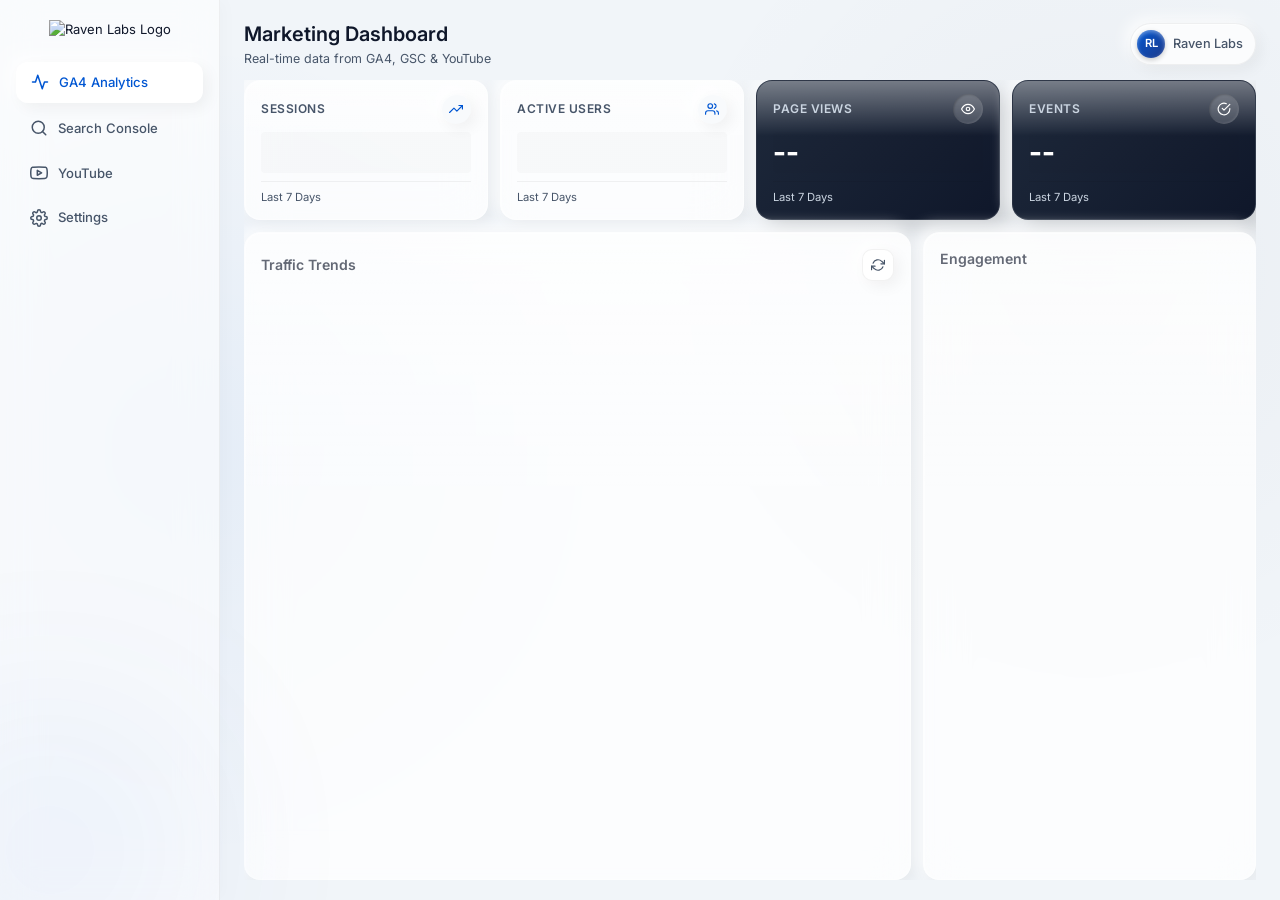
==== public/index.html @ fcbdda43 "Initial commit: Raven Labs Marketing Dashboard Flask-based dashboard integrating GA4, Google Search " ====
<!DOCTYPE html>
<html lang="en">
<head>
    <meta charset="UTF-8">
    <meta name="viewport" content="width=device-width, initial-scale=1.0">
    <title>Raven Labs Marketing Dashboard</title>
    <link rel="preconnect" href="https://fonts.googleapis.com">
    <link rel="preconnect" href="https://fonts.gstatic.com" crossorigin>
    <link href="https://fonts.googleapis.com/css2?family=Inter:wght@300;400;500;600;700&display=swap" rel="stylesheet">
    <link rel="stylesheet" href="css/style.css">
    <script src="https://cdn.jsdelivr.net/npm/chart.js"></script>
</head>
<body>
    <div class="dashboard-container">
        <!-- Sidebar Navigation -->
        <aside class="sidebar">
            <div class="logo-container">
                <img src="https://ravenlabs.com.au/wp-content/uploads/2024/02/Logo-Theme-colors.png" alt="Raven Labs Logo" class="logo-image">
            </div>
            <nav class="nav-menu">
                <a href="#" class="nav-link active" data-tab="ga4">
                    <svg class="nav-icon" viewBox="0 0 24 24" fill="none" stroke="currentColor" stroke-width="2" stroke-linecap="round" stroke-linejoin="round"><polyline points="22 12 18 12 15 21 9 3 6 12 2 12"></polyline></svg>
                    GA4 Analytics
                </a>
                <a href="#" class="nav-link" data-tab="gsc">
                    <svg class="nav-icon" viewBox="0 0 24 24" fill="none" stroke="currentColor" stroke-width="2" stroke-linecap="round" stroke-linejoin="round"><circle cx="11" cy="11" r="8"></circle><line x1="21" y1="21" x2="16.65" y2="16.65"></line></svg>
                    Search Console
                </a>
                <a href="#" class="nav-link" data-tab="youtube">
                    <svg class="nav-icon" viewBox="0 0 24 24" fill="none" stroke="currentColor" stroke-width="2" stroke-linecap="round" stroke-linejoin="round"><path d="M22.54 6.42a2.78 2.78 0 0 0-1.94-2C18.88 4 12 4 12 4s-6.88 0-8.6.46a2.78 2.78 0 0 0-1.94 2A29 29 0 0 0 1 11.75a29 29 0 0 0 .46 5.33A2.78 2.78 0 0 0 3.4 19.13C5.12 19.56 12 19.56 12 19.56s6.88 0 8.6-.46a2.78 2.78 0 0 0 1.94-2 29 29 0 0 0 .46-5.25 29 29 0 0 0-.46-5.33z"></path><polygon points="9.75 15.02 15.5 11.75 9.75 8.48 9.75 15.02"></polygon></svg>
                    YouTube
                </a>
                <a href="#" class="nav-link" data-tab="settings">
                    <svg class="nav-icon" viewBox="0 0 24 24" fill="none" stroke="currentColor" stroke-width="2" stroke-linecap="round" stroke-linejoin="round"><circle cx="12" cy="12" r="3"></circle><path d="M19.4 15a1.65 1.65 0 0 0 .33 1.82l.06.06a2 2 0 0 1 0 2.83 2 2 0 0 1-2.83 0l-.06-.06a1.65 1.65 0 0 0-1.82-.33 1.65 1.65 0 0 0-1 1.51V21a2 2 0 0 1-2 2 2 2 0 0 1-2-2v-.09A1.65 1.65 0 0 0 9 19.4a1.65 1.65 0 0 0-1.82.33l-.06.06a2 2 0 0 1-2.83 0 2 2 0 0 1 0-2.83l.06-.06a1.65 1.65 0 0 0 .33-1.82 1.65 1.65 0 0 0-1.51-1H3a2 2 0 0 1-2-2 2 2 0 0 1 2-2h.09A1.65 1.65 0 0 0 4.6 9a1.65 1.65 0 0 0-.33-1.82l-.06-.06a2 2 0 0 1 0-2.83 2 2 0 0 1 2.83 0l.06.06a1.65 1.65 0 0 0 1.82.33H9a1.65 1.65 0 0 0 1-1.51V3a2 2 0 0 1 2-2 2 2 0 0 1 2 2v.09a1.65 1.65 0 0 0 1 1.51 1.65 1.65 0 0 0 1.82-.33l.06-.06a2 2 0 0 1 2.83 0 2 2 0 0 1 0 2.83l-.06.06a1.65 1.65 0 0 0-.33 1.82V9a1.65 1.65 0 0 0 1.51 1H21a2 2 0 0 1 2 2 2 2 0 0 1-2 2h-.09a1.65 1.65 0 0 0-1.51 1z"></path></svg>
                    Settings
                </a>
            </nav>
            <div class="glass-decoration"></div>
        </aside>

        <!-- Main Content Area -->
        <main class="main-content">
            <header class="top-header">
                <div>
                    <h2 class="page-title">Marketing Dashboard</h2>
                    <p class="page-subtitle">Real-time data from GA4, GSC & YouTube</p>
                </div>
                <div class="header-badge">
                    <div class="avatar">RL</div>
                    <span>Raven Labs</span>
                </div>
            </header>

            <!-- ═══ TAB: GA4 ═══ -->
            <div class="tab-panel active" id="tab-ga4">
                <section class="kpi-grid">
                    <div class="kpi-card glass-panel">
                        <div class="kpi-header">
                            <span class="kpi-title">Sessions</span>
                            <div class="trend positive"><svg viewBox="0 0 24 24" fill="none" stroke="currentColor" stroke-width="2" stroke-linecap="round" stroke-linejoin="round"><polyline points="23 6 13.5 15.5 8.5 10.5 1 18"></polyline><polyline points="17 6 23 6 23 12"></polyline></svg></div>
                        </div>
                        <div class="kpi-value loading-shimmer" id="total-sessions">--</div>
                        <div class="kpi-footer">Last 7 Days</div>
                    </div>
                    <div class="kpi-card glass-panel">
                        <div class="kpi-header">
                            <span class="kpi-title">Active Users</span>
                            <div class="trend positive"><svg viewBox="0 0 24 24" fill="none" stroke="currentColor" stroke-width="2" stroke-linecap="round" stroke-linejoin="round"><path d="M17 21v-2a4 4 0 0 0-4-4H5a4 4 0 0 0-4 4v2"></path><circle cx="9" cy="7" r="4"></circle><path d="M23 21v-2a4 4 0 0 0-3-3.87"></path><path d="M16 3.13a4 4 0 0 1 0 7.75"></path></svg></div>
                        </div>
                        <div class="kpi-value loading-shimmer" id="total-users">--</div>
                        <div class="kpi-footer">Last 7 Days</div>
                    </div>
                    <div class="kpi-card glass-panel accent-card">
                        <div class="kpi-header">
                            <span class="kpi-title">Page Views</span>
                            <div class="trend positive"><svg viewBox="0 0 24 24" fill="none" stroke="currentColor" stroke-width="2" stroke-linecap="round" stroke-linejoin="round"><path d="M1 12s4-8 11-8 11 8 11 8-4 8-11 8-11-8-11-8z"></path><circle cx="12" cy="12" r="3"></circle></svg></div>
                        </div>
                        <div class="kpi-value loading-shimmer" id="total-views">--</div>
                        <div class="kpi-footer">Last 7 Days</div>
                    </div>
                    <div class="kpi-card glass-panel accent-card">
                        <div class="kpi-header">
                            <span class="kpi-title">Events</span>
                            <div class="trend positive"><svg viewBox="0 0 24 24" fill="none" stroke="currentColor" stroke-width="2" stroke-linecap="round" stroke-linejoin="round"><path d="M22 11.08V12a10 10 0 1 1-5.93-9.14"></path><polyline points="22 4 12 14.01 9 11.01"></polyline></svg></div>
                        </div>
                        <div class="kpi-value loading-shimmer" id="total-events">--</div>
                        <div class="kpi-footer">Last 7 Days</div>
                    </div>
                </section>
                <section class="charts-grid">
                    <div class="chart-container glass-panel main-chart">
                        <div class="chart-header"><h3>Traffic Trends</h3>
                            <button class="btn-icon" onclick="fetchGA4Data()" title="Refresh"><svg viewBox="0 0 24 24" fill="none" stroke="currentColor" stroke-width="2" stroke-linecap="round" stroke-linejoin="round"><polyline points="23 4 23 10 17 10"></polyline><polyline points="1 20 1 14 7 14"></polyline><path d="M3.51 9a9 9 0 0 1 14.85-3.36L23 10M1 14l4.64 4.36A9 9 0 0 0 20.49 15"></path></svg></button>
                        </div>
                        <div class="canvas-wrapper"><canvas id="ga4Chart"></canvas></div>
                    </div>
                    <div class="chart-container glass-panel secondary-chart">
                        <div class="chart-header"><h3>Engagement</h3></div>
                        <div class="canvas-wrapper"><canvas id="ga4EngagementChart"></canvas></div>
                    </div>
                </section>
            </div>

            <!-- ═══ TAB: GSC ═══ -->
            <div class="tab-panel" id="tab-gsc">
                <section class="kpi-grid">
                    <div class="kpi-card glass-panel accent-card">
                        <div class="kpi-header">
                            <span class="kpi-title">Clicks</span>
                            <div class="trend positive"><svg viewBox="0 0 24 24" fill="none" stroke="currentColor" stroke-width="2" stroke-linecap="round" stroke-linejoin="round"><path d="M15 3h6v6M9 21H3v-6M21 3l-7 7M3 21l7-7"></path></svg></div>
                        </div>
                        <div class="kpi-value loading-shimmer" id="total-clicks">--</div>
                        <div class="kpi-footer">Last 7 Days</div>
                    </div>
                    <div class="kpi-card glass-panel accent-card">
                        <div class="kpi-header">
                            <span class="kpi-title">Impressions</span>
                            <div class="trend positive"><svg viewBox="0 0 24 24" fill="none" stroke="currentColor" stroke-width="2" stroke-linecap="round" stroke-linejoin="round"><path d="M1 12s4-8 11-8 11 8 11 8-4 8-11 8-11-8-11-8z"></path></svg></div>
                        </div>
                        <div class="kpi-value loading-shimmer" id="total-impressions">--</div>
                        <div class="kpi-footer">Last 7 Days</div>
                    </div>
                    <div class="kpi-card glass-panel">
                        <div class="kpi-header">
                            <span class="kpi-title">Avg. CTR</span>
                            <div class="trend positive"><svg viewBox="0 0 24 24" fill="none" stroke="currentColor" stroke-width="2" stroke-linecap="round" stroke-linejoin="round"><circle cx="12" cy="12" r="10"></circle><path d="M16 12l-4-4-4 4M12 8v8"></path></svg></div>
                        </div>
                        <div class="kpi-value loading-shimmer" id="avg-ctr">--</div>
                        <div class="kpi-footer">Last 7 Days</div>
                    </div>
                    <div class="kpi-card glass-panel">
                        <div class="kpi-header">
                            <span class="kpi-title">Avg. Position</span>
                            <div class="trend positive"><svg viewBox="0 0 24 24" fill="none" stroke="currentColor" stroke-width="2" stroke-linecap="round" stroke-linejoin="round"><path d="M21 15v4a2 2 0 0 1-2 2H5a2 2 0 0 1-2-2v-4M7 10l5 5 5-5M12 15V3"></path></svg></div>
                        </div>
                        <div class="kpi-value loading-shimmer" id="avg-position">--</div>
                        <div class="kpi-footer">Last 7 Days</div>
                    </div>
                </section>
                <section class="charts-grid-full">
                    <div class="chart-container glass-panel">
                        <div class="chart-header"><h3>Search Performance</h3></div>
                        <div class="canvas-wrapper"><canvas id="gscChart"></canvas></div>
                    </div>
                </section>
            </div>

            <!-- ═══ TAB: YouTube ═══ -->
            <div class="tab-panel" id="tab-youtube">
                <section class="kpi-grid">
                    <div class="kpi-card glass-panel">
                        <div class="kpi-header">
                            <span class="kpi-title">Views</span>
                            <div class="trend positive"><svg viewBox="0 0 24 24" fill="none" stroke="currentColor" stroke-width="2" stroke-linecap="round" stroke-linejoin="round"><polygon points="23 7 16 12 23 17 23 7"></polygon><rect x="1" y="5" width="15" height="14" rx="2" ry="2"></rect></svg></div>
                        </div>
                        <div class="kpi-value loading-shimmer" id="yt-total-views">--</div>
                        <div class="kpi-footer">Recent Videos (28 Days)</div>
                    </div>
                    <div class="kpi-card glass-panel">
                        <div class="kpi-header">
                            <span class="kpi-title">Watch Time (hrs)</span>
                            <div class="trend positive"><svg viewBox="0 0 24 24" fill="none" stroke="currentColor" stroke-width="2" stroke-linecap="round" stroke-linejoin="round"><circle cx="12" cy="12" r="10"></circle><polyline points="12 6 12 12 16 14"></polyline></svg></div>
                        </div>
                        <div class="kpi-value loading-shimmer" id="yt-watch-time">--</div>
                        <div class="kpi-footer">Analytics API (may lag)</div>
                    </div>
                    <div class="kpi-card glass-panel accent-card">
                        <div class="kpi-header">
                            <span class="kpi-title">Likes</span>
                            <div class="trend positive"><svg viewBox="0 0 24 24" fill="none" stroke="currentColor" stroke-width="2" stroke-linecap="round" stroke-linejoin="round"><path d="M14 9V5a3 3 0 0 0-3-3l-4 9v11h11.28a2 2 0 0 0 2-1.7l1.38-9a2 2 0 0 0-2-2.3zM7 22H4a2 2 0 0 1-2-2v-7a2 2 0 0 1 2-2h3"></path></svg></div>
                        </div>
                        <div class="kpi-value loading-shimmer" id="yt-total-likes">--</div>
                        <div class="kpi-footer">Recent Videos (28 Days)</div>
                    </div>
                    <div class="kpi-card glass-panel accent-card">
                        <div class="kpi-header">
                            <span class="kpi-title">Subscribers</span>
                            <div class="trend positive"><svg viewBox="0 0 24 24" fill="none" stroke="currentColor" stroke-width="2" stroke-linecap="round" stroke-linejoin="round"><path d="M16 21v-2a4 4 0 0 0-4-4H5a4 4 0 0 0-4 4v2"></path><circle cx="8.5" cy="7" r="4"></circle><line x1="20" y1="8" x2="20" y2="14"></line><line x1="23" y1="11" x2="17" y2="11"></line></svg></div>
                        </div>
                        <div class="kpi-value loading-shimmer" id="yt-net-subs">--</div>
                        <div class="kpi-footer">Total (Channel)</div>
                    </div>
                </section>
                <section class="charts-grid">
                    <div class="chart-container glass-panel main-chart">
                        <div class="chart-header"><h3>Views & Watch Time</h3></div>
                        <div class="canvas-wrapper"><canvas id="ytViewsChart"></canvas></div>
                    </div>
                    <div class="chart-container glass-panel secondary-chart">
                        <div class="chart-header"><h3>Subscriber Growth</h3></div>
                        <div class="canvas-wrapper"><canvas id="ytSubsChart"></canvas></div>
                    </div>
                </section>
            </div>

            <!-- ═══ TAB: Settings (placeholder) ═══ -->
            <div class="tab-panel" id="tab-settings">
                <div class="glass-panel" style="padding: 2rem;">
                    <h3 style="margin-bottom: 0.5rem;">Settings</h3>
                    <p style="color: var(--text-secondary); font-size: 0.85rem;">Dashboard configuration coming soon.</p>
                </div>
            </div>

        </main>
    </div>

    <script src="js/script.js"></script>
</body>
</html>
---- public/css/style.css ----
/* =========== Base Variables =========== */
:root {
    --bg-color: #f1f5f9;
    --surface-color: rgba(255, 255, 255, 0.75);
    --surface-border: rgba(0, 0, 0, 0.05);
    --text-primary: #0f172a;
    --text-secondary: #475569;
    --accent-blue: #0056D2;
    --accent-dark: #1e293b;
    --shadow-soft:
        5px 5px 15px rgba(0, 0, 0, 0.05),
        -5px -5px 15px rgba(255, 255, 255, 0.8),
        inset 1px 1px 0px rgba(255, 255, 255, 0.5);
    --shadow-pressed:
        inset 5px 5px 10px rgba(0, 0, 0, 0.05),
        inset -5px -5px 10px rgba(255, 255, 255, 0.8);
    --border-radius: 16px;
    --transition-speed: 0.3s cubic-bezier(0.4, 0, 0.2, 1);
}

/* =========== Reset & Typography =========== */
* { margin: 0; padding: 0; box-sizing: border-box; }

body {
    font-family: 'Inter', sans-serif;
    font-size: 13px;
    background-color: var(--bg-color);
    background-image:
        radial-gradient(circle at 15% 50%, rgba(0, 86, 210, 0.05), transparent 35%),
        radial-gradient(circle at 85% 30%, rgba(15, 23, 42, 0.03), transparent 35%);
    background-attachment: fixed;
    color: var(--text-primary);
    min-height: 100vh;
    height: 100vh;
    line-height: 1.4;
    overflow: hidden;
}

/* =========== Layout =========== */
.dashboard-container {
    display: flex;
    height: 100vh;
    overflow: hidden;
}

/* =========== Sidebar =========== */
.sidebar {
    width: 220px;
    min-width: 220px;
    background: rgba(255, 255, 255, 0.6);
    backdrop-filter: blur(20px);
    -webkit-backdrop-filter: blur(20px);
    border-right: 1px solid var(--surface-border);
    padding: 1.25rem 1rem;
    display: flex;
    flex-direction: column;
    position: relative;
    z-index: 10;
    box-shadow: 5px 0 15px rgba(0,0,0,0.02);
}

.logo-container {
    display: flex;
    justify-content: center;
    align-items: center;
    margin-bottom: 1.5rem;
}

.logo-icon { display: none; }

.logo-image {
    max-width: 140px;
    height: auto;
    object-fit: contain;
}

.nav-menu {
    display: flex;
    flex-direction: column;
    gap: 0.4rem;
}

.nav-link {
    display: flex;
    align-items: center;
    gap: 10px;
    text-decoration: none;
    color: var(--text-secondary);
    padding: 10px 14px;
    border-radius: 12px;
    font-weight: 500;
    font-size: 0.82rem;
    transition: all var(--transition-speed);
    cursor: pointer;
}

.nav-link:hover {
    background: rgba(0, 86, 210, 0.05);
    color: var(--accent-blue);
    transform: translateX(3px);
}

.nav-link.active {
    background: #ffffff;
    color: var(--accent-blue);
    box-shadow: var(--shadow-soft);
    border: 1px solid rgba(255,255,255,0.8);
}

.nav-icon { width: 18px; height: 18px; }

.glass-decoration {
    position: absolute;
    bottom: -50px;
    left: -50px;
    width: 200px;
    height: 200px;
    background: var(--accent-blue);
    filter: blur(120px);
    opacity: 0.15;
    z-index: -1;
    border-radius: 50%;
}

/* =========== Main Content =========== */
.main-content {
    flex: 1;
    padding: 1.25rem 1.5rem;
    display: flex;
    flex-direction: column;
    overflow: hidden;
    max-width: 1400px;
}

.top-header {
    display: flex;
    justify-content: space-between;
    align-items: center;
    margin-bottom: 0.75rem;
    flex-shrink: 0;
}

.page-title {
    font-size: 1.25rem;
    font-weight: 600;
}

.page-subtitle {
    color: var(--text-secondary);
    font-size: 0.78rem;
    margin-top: 0.15rem;
}

.header-badge {
    display: flex;
    align-items: center;
    gap: 8px;
    background: var(--surface-color);
    padding: 6px 12px 6px 6px;
    border-radius: 24px;
    border: 1px solid var(--surface-border);
    backdrop-filter: blur(10px);
    box-shadow: var(--shadow-soft);
    font-size: 0.8rem;
    font-weight: 500;
    color: var(--text-secondary);
}

.avatar {
    width: 28px;
    height: 28px;
    border-radius: 50%;
    background: linear-gradient(135deg, var(--accent-blue), #1e3a8a);
    display: flex;
    align-items: center;
    justify-content: center;
    font-weight: 600;
    color: #fff;
    font-size: 0.7rem;
    box-shadow: inset 0 2px 4px rgba(255,255,255,0.4), 0 2px 5px rgba(0,0,0,0.2);
}

/* =========== Tab Panels =========== */
.tab-panel {
    display: none;
    flex-direction: column;
    gap: 0.75rem;
    flex: 1;
    overflow-y: auto;
    overflow-x: hidden;
}

.tab-panel.active {
    display: flex;
}

/* =========== Glass Panel =========== */
.glass-panel {
    background: var(--surface-color);
    backdrop-filter: blur(20px);
    -webkit-backdrop-filter: blur(20px);
    border: 1px solid rgba(255, 255, 255, 0.4);
    border-radius: var(--border-radius);
    padding: 1rem;
    position: relative;
    overflow: hidden;
    box-shadow: var(--shadow-soft);
    transition: transform var(--transition-speed), box-shadow var(--transition-speed);
}

.glass-panel:hover {
    transform: translateY(-2px);
    box-shadow:
        8px 15px 25px rgba(0, 0, 0, 0.08),
        -5px -5px 15px rgba(255, 255, 255, 0.9),
        inset 1px 1px 0px rgba(255, 255, 255, 0.6);
}

.glass-panel::after {
    content: "";
    position: absolute;
    top: 0; left: 0; right: 0;
    height: 40%;
    background: linear-gradient(to bottom, rgba(255,255,255,0.4), transparent);
    pointer-events: none;
}

/* =========== KPI Grid =========== */
.kpi-grid {
    display: grid;
    grid-template-columns: repeat(4, 1fr);
    gap: 0.75rem;
}

@media (max-width: 1100px) {
    .kpi-grid { grid-template-columns: repeat(2, 1fr); }
}

.kpi-card {
    display: flex;
    flex-direction: column;
    gap: 0.5rem;
    padding: 0.85rem 1rem;
}

.accent-card {
    background: linear-gradient(135deg, var(--accent-dark), #0f172a);
    color: #ffffff;
    border: 1px solid rgba(255,255,255,0.1);
    box-shadow:
        10px 10px 20px rgba(0, 0, 0, 0.15),
        -5px -5px 15px rgba(255, 255, 255, 0.7);
}

.accent-card .kpi-title,
.accent-card .kpi-footer { color: #cbd5e1; }

.accent-card .kpi-value {
    background: none;
    color: #ffffff;
    -webkit-text-fill-color: #ffffff;
}

.accent-card .trend.positive {
    background: rgba(255, 255, 255, 0.15);
    color: #ffffff;
    box-shadow: inset 1px 1px 2px rgba(0,0,0,0.2), inset -1px -1px 2px rgba(255,255,255,0.1);
}

.kpi-header {
    display: flex;
    justify-content: space-between;
    align-items: center;
    position: relative;
    z-index: 2;
}

.kpi-title {
    color: var(--text-secondary);
    font-size: 0.75rem;
    font-weight: 600;
    text-transform: uppercase;
    letter-spacing: 0.5px;
}

.trend {
    width: 30px;
    height: 30px;
    border-radius: 50%;
    display: flex;
    align-items: center;
    justify-content: center;
    box-shadow: var(--shadow-soft);
    background: #f8fafc;
}

.trend.positive { color: var(--accent-blue); }
.trend svg { width: 14px; height: 14px; }

.kpi-value {
    font-size: 1.8rem;
    font-weight: 700;
    letter-spacing: -0.5px;
    color: var(--text-primary);
    position: relative;
    z-index: 2;
}

.kpi-footer {
    font-size: 0.7rem;
    color: var(--text-secondary);
    border-top: 1px solid var(--surface-border);
    padding-top: 0.5rem;
    margin-top: auto;
}

/* Loading shimmer */
.loading-shimmer {
    color: transparent !important;
    background: linear-gradient(90deg, rgba(0,0,0,0.02) 25%, rgba(0,0,0,0.08) 37%, rgba(0,0,0,0.02) 63%) !important;
    background-size: 400% 100% !important;
    animation: shimmer 1.5s ease infinite;
    border-radius: 4px;
    display: inline-block;
    min-width: 60px;
}

@keyframes shimmer {
    0% { background-position: 100% 50%; }
    100% { background-position: 0 50%; }
}

/* =========== Charts =========== */
.charts-grid {
    display: grid;
    grid-template-columns: 2fr 1fr;
    gap: 0.75rem;
    flex: 1;
    min-height: 0;
}

.charts-grid-full {
    display: grid;
    grid-template-columns: 1fr;
    flex: 1;
    min-height: 0;
}

@media (max-width: 1100px) {
    .charts-grid { grid-template-columns: 1fr; }
}

.chart-container {
    display: flex;
    flex-direction: column;
    min-height: 0;
}

.chart-header {
    display: flex;
    justify-content: space-between;
    align-items: center;
    margin-bottom: 0.75rem;
}

.chart-header h3 {
    font-size: 0.88rem;
    font-weight: 600;
}

.btn-icon {
    background: #ffffff;
    border: 1px solid rgba(0,0,0,0.05);
    color: var(--text-secondary);
    width: 32px;
    height: 32px;
    border-radius: 10px;
    cursor: pointer;
    display: flex;
    align-items: center;
    justify-content: center;
    transition: all var(--transition-speed);
    box-shadow: var(--shadow-soft);
    position: relative;
    z-index: 5;
}

.btn-icon:hover { color: var(--accent-blue); transform: translateY(-1px); }
.btn-icon:active { box-shadow: var(--shadow-pressed); transform: translateY(0); }
.btn-icon svg { width: 14px; height: 14px; }

.canvas-wrapper {
    position: relative;
    flex: 1;
    min-height: 220px;
    width: 100%;
}

canvas {
    width: 100% !important;
    height: 100% !important;
}

/* =========== Scrollbar =========== */
::-webkit-scrollbar { width: 6px; height: 6px; }
::-webkit-scrollbar-track { background: transparent; }
::-webkit-scrollbar-thumb { background: rgba(15, 23, 42, 0.15); border-radius: 3px; }
::-webkit-scrollbar-thumb:hover { background: rgba(15, 23, 42, 0.3); }
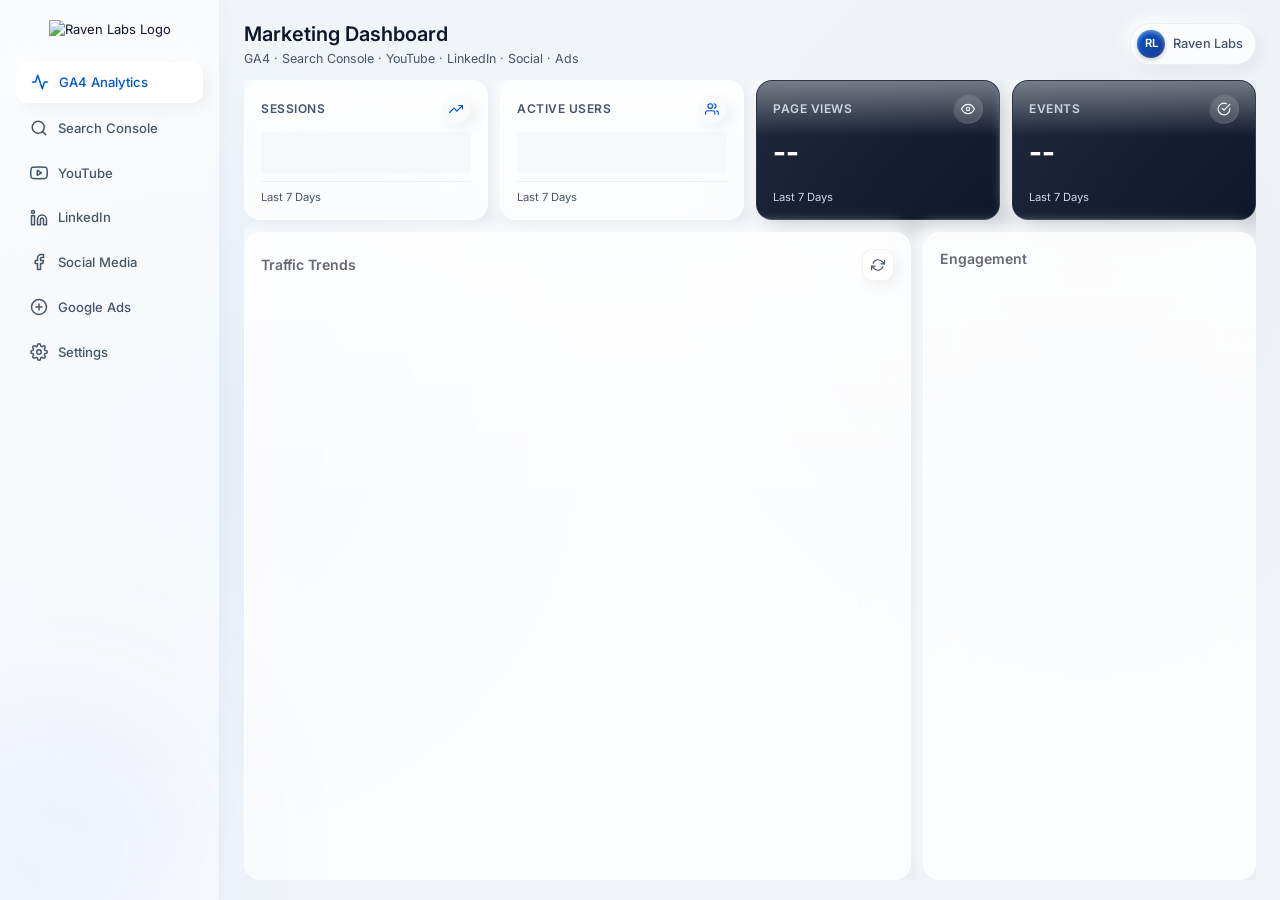
==== commit dce463d2: "Add LinkedIn, Meta, Twitter/X, and Google Ads integrations - New service classes: LinkedInService, M" ====
--- a/public/index.html
+++ b/public/index.html
@@ -30,6 +30,18 @@
                     <svg class="nav-icon" viewBox="0 0 24 24" fill="none" stroke="currentColor" stroke-width="2" stroke-linecap="round" stroke-linejoin="round"><path d="M22.54 6.42a2.78 2.78 0 0 0-1.94-2C18.88 4 12 4 12 4s-6.88 0-8.6.46a2.78 2.78 0 0 0-1.94 2A29 29 0 0 0 1 11.75a29 29 0 0 0 .46 5.33A2.78 2.78 0 0 0 3.4 19.13C5.12 19.56 12 19.56 12 19.56s6.88 0 8.6-.46a2.78 2.78 0 0 0 1.94-2 29 29 0 0 0 .46-5.25 29 29 0 0 0-.46-5.33z"></path><polygon points="9.75 15.02 15.5 11.75 9.75 8.48 9.75 15.02"></polygon></svg>
                     YouTube
                 </a>
+                <a href="#" class="nav-link" data-tab="linkedin">
+                    <svg class="nav-icon" viewBox="0 0 24 24" fill="none" stroke="currentColor" stroke-width="2" stroke-linecap="round" stroke-linejoin="round"><path d="M16 8a6 6 0 0 1 6 6v7h-4v-7a2 2 0 0 0-2-2 2 2 0 0 0-2 2v7h-4v-7a6 6 0 0 1 6-6z"></path><rect x="2" y="9" width="4" height="12"></rect><circle cx="4" cy="4" r="2"></circle></svg>
+                    LinkedIn
+                </a>
+                <a href="#" class="nav-link" data-tab="social">
+                    <svg class="nav-icon" viewBox="0 0 24 24" fill="none" stroke="currentColor" stroke-width="2" stroke-linecap="round" stroke-linejoin="round"><path d="M18 2h-3a5 5 0 0 0-5 5v3H7v4h3v8h4v-8h3l1-4h-4V7a1 1 0 0 1 1-1h3z"></path></svg>
+                    Social Media
+                </a>
+                <a href="#" class="nav-link" data-tab="google-ads">
+                    <svg class="nav-icon" viewBox="0 0 24 24" fill="none" stroke="currentColor" stroke-width="2" stroke-linecap="round" stroke-linejoin="round"><circle cx="12" cy="12" r="10"></circle><line x1="12" y1="8" x2="12" y2="16"></line><line x1="8" y1="12" x2="16" y2="12"></line></svg>
+                    Google Ads
+                </a>
                 <a href="#" class="nav-link" data-tab="settings">
                     <svg class="nav-icon" viewBox="0 0 24 24" fill="none" stroke="currentColor" stroke-width="2" stroke-linecap="round" stroke-linejoin="round"><circle cx="12" cy="12" r="3"></circle><path d="M19.4 15a1.65 1.65 0 0 0 .33 1.82l.06.06a2 2 0 0 1 0 2.83 2 2 0 0 1-2.83 0l-.06-.06a1.65 1.65 0 0 0-1.82-.33 1.65 1.65 0 0 0-1 1.51V21a2 2 0 0 1-2 2 2 2 0 0 1-2-2v-.09A1.65 1.65 0 0 0 9 19.4a1.65 1.65 0 0 0-1.82.33l-.06.06a2 2 0 0 1-2.83 0 2 2 0 0 1 0-2.83l.06-.06a1.65 1.65 0 0 0 .33-1.82 1.65 1.65 0 0 0-1.51-1H3a2 2 0 0 1-2-2 2 2 0 0 1 2-2h.09A1.65 1.65 0 0 0 4.6 9a1.65 1.65 0 0 0-.33-1.82l-.06-.06a2 2 0 0 1 0-2.83 2 2 0 0 1 2.83 0l.06.06a1.65 1.65 0 0 0 1.82.33H9a1.65 1.65 0 0 0 1-1.51V3a2 2 0 0 1 2-2 2 2 0 0 1 2 2v.09a1.65 1.65 0 0 0 1 1.51 1.65 1.65 0 0 0 1.82-.33l.06-.06a2 2 0 0 1 2.83 0 2 2 0 0 1 0 2.83l-.06.06a1.65 1.65 0 0 0-.33 1.82V9a1.65 1.65 0 0 0 1.51 1H21a2 2 0 0 1 2 2 2 2 0 0 1-2 2h-.09a1.65 1.65 0 0 0-1.51 1z"></path></svg>
                     Settings
@@ -43,7 +55,7 @@
             <header class="top-header">
                 <div>
                     <h2 class="page-title">Marketing Dashboard</h2>
-                    <p class="page-subtitle">Real-time data from GA4, GSC & YouTube</p>
+                    <p class="page-subtitle">GA4 · Search Console · YouTube · LinkedIn · Social · Ads</p>
                 </div>
                 <div class="header-badge">
                     <div class="avatar">RL</div>
@@ -191,6 +203,147 @@
                         <div class="canvas-wrapper"><canvas id="ytSubsChart"></canvas></div>
                     </div>
                 </section>
+            </div>
+
+            <!-- ═══ TAB: LinkedIn ═══ -->
+            <div class="tab-panel" id="tab-linkedin">
+                <section class="kpi-grid">
+                    <div class="kpi-card glass-panel accent-card">
+                        <div class="kpi-header">
+                            <span class="kpi-title">Followers</span>
+                            <div class="trend positive"><svg viewBox="0 0 24 24" fill="none" stroke="currentColor" stroke-width="2" stroke-linecap="round" stroke-linejoin="round"><path d="M17 21v-2a4 4 0 0 0-4-4H5a4 4 0 0 0-4 4v2"></path><circle cx="9" cy="7" r="4"></circle><path d="M23 21v-2a4 4 0 0 0-3-3.87"></path><path d="M16 3.13a4 4 0 0 1 0 7.75"></path></svg></div>
+                        </div>
+                        <div class="kpi-value loading-shimmer" id="li-followers">--</div>
+                        <div class="kpi-footer">Organization Followers</div>
+                    </div>
+                    <div class="kpi-card glass-panel accent-card">
+                        <div class="kpi-header">
+                            <span class="kpi-title">Posts</span>
+                            <div class="trend positive"><svg viewBox="0 0 24 24" fill="none" stroke="currentColor" stroke-width="2" stroke-linecap="round" stroke-linejoin="round"><path d="M14 2H6a2 2 0 0 0-2 2v16a2 2 0 0 0 2 2h12a2 2 0 0 0 2-2V8z"></path><polyline points="14 2 14 8 20 8"></polyline></svg></div>
+                        </div>
+                        <div class="kpi-value loading-shimmer" id="li-posts">--</div>
+                        <div class="kpi-footer">Recent Posts</div>
+                    </div>
+                    <div class="kpi-card glass-panel">
+                        <div class="kpi-header">
+                            <span class="kpi-title">Likes</span>
+                            <div class="trend positive"><svg viewBox="0 0 24 24" fill="none" stroke="currentColor" stroke-width="2" stroke-linecap="round" stroke-linejoin="round"><path d="M14 9V5a3 3 0 0 0-3-3l-4 9v11h11.28a2 2 0 0 0 2-1.7l1.38-9a2 2 0 0 0-2-2.3zM7 22H4a2 2 0 0 1-2-2v-7a2 2 0 0 1 2-2h3"></path></svg></div>
+                        </div>
+                        <div class="kpi-value loading-shimmer" id="li-likes">--</div>
+                        <div class="kpi-footer">Total Likes</div>
+                    </div>
+                    <div class="kpi-card glass-panel">
+                        <div class="kpi-header">
+                            <span class="kpi-title">Reposts</span>
+                            <div class="trend positive"><svg viewBox="0 0 24 24" fill="none" stroke="currentColor" stroke-width="2" stroke-linecap="round" stroke-linejoin="round"><polyline points="17 1 21 5 17 9"></polyline><path d="M3 11V9a4 4 0 0 1 4-4h14"></path><polyline points="7 23 3 19 7 15"></polyline><path d="M21 13v2a4 4 0 0 1-4 4H3"></path></svg></div>
+                        </div>
+                        <div class="kpi-value loading-shimmer" id="li-reposts">--</div>
+                        <div class="kpi-footer">Total Reposts</div>
+                    </div>
+                </section>
+                <section class="charts-grid-full">
+                    <div class="glass-panel" style="padding: 1.5rem; display: flex; align-items: center; gap: 1rem;">
+                        <svg width="32" height="32" viewBox="0 0 24 24" fill="none" stroke="#0A66C2" stroke-width="1.5"><path d="M16 8a6 6 0 0 1 6 6v7h-4v-7a2 2 0 0 0-2-2 2 2 0 0 0-2 2v7h-4v-7a6 6 0 0 1 6-6z"></path><rect x="2" y="9" width="4" height="12"></rect><circle cx="4" cy="4" r="2"></circle></svg>
+                        <div>
+                            <p style="font-weight: 600; font-size: 0.88rem;">LinkedIn Organization Analytics</p>
+                            <p style="color: var(--text-secondary); font-size: 0.78rem; margin-top: 0.25rem;">KPIs pulled from LinkedIn API. Trend charts require LinkedIn Marketing Developer Platform access.</p>
+                        </div>
+                    </div>
+                </section>
+            </div>
+
+            <!-- ═══ TAB: Social Media (FB + Instagram + Twitter) ═══ -->
+            <div class="tab-panel" id="tab-social">
+                <!-- Facebook -->
+                <div class="glass-panel" style="padding: 0.75rem 1rem 0.5rem;">
+                    <p style="font-size: 0.75rem; font-weight: 600; text-transform: uppercase; letter-spacing: 0.5px; color: var(--text-secondary); margin-bottom: 0.6rem;">Facebook</p>
+                    <section class="kpi-grid">
+                        <div class="kpi-card glass-panel accent-card">
+                            <div class="kpi-header"><span class="kpi-title">Posts</span><div class="trend positive"><svg viewBox="0 0 24 24" fill="none" stroke="currentColor" stroke-width="2"><path d="M14 2H6a2 2 0 0 0-2 2v16a2 2 0 0 0 2 2h12a2 2 0 0 0 2-2V8z"></path><polyline points="14 2 14 8 20 8"></polyline></svg></div></div>
+                            <div class="kpi-value loading-shimmer" id="fb-posts">--</div>
+                            <div class="kpi-footer">Recent Posts</div>
+                        </div>
+                        <div class="kpi-card glass-panel accent-card">
+                            <div class="kpi-header"><span class="kpi-title">Engagements</span><div class="trend positive"><svg viewBox="0 0 24 24" fill="none" stroke="currentColor" stroke-width="2"><path d="M14 9V5a3 3 0 0 0-3-3l-4 9v11h11.28a2 2 0 0 0 2-1.7l1.38-9a2 2 0 0 0-2-2.3zM7 22H4a2 2 0 0 1-2-2v-7a2 2 0 0 1 2-2h3"></path></svg></div></div>
+                            <div class="kpi-value loading-shimmer" id="fb-likes">--</div>
+                            <div class="kpi-footer">Last 7 Days</div>
+                        </div>
+                        <div class="kpi-card glass-panel">
+                            <div class="kpi-header"><span class="kpi-title">Impressions</span><div class="trend positive"><svg viewBox="0 0 24 24" fill="none" stroke="currentColor" stroke-width="2"><path d="M1 12s4-8 11-8 11 8 11 8-4 8-11 8-11-8-11-8z"></path></svg></div></div>
+                            <div class="kpi-value loading-shimmer" id="fb-impressions">--</div>
+                            <div class="kpi-footer">Last 7 Days</div>
+                        </div>
+                        <div class="kpi-card glass-panel">
+                            <div class="kpi-header"><span class="kpi-title">Clicks</span><div class="trend positive"><svg viewBox="0 0 24 24" fill="none" stroke="currentColor" stroke-width="2"><path d="M15 3h6v6M9 21H3v-6M21 3l-7 7M3 21l7-7"></path></svg></div></div>
+                            <div class="kpi-value loading-shimmer" id="fb-clicks">--</div>
+                            <div class="kpi-footer">Last 7 Days</div>
+                        </div>
+                    </section>
+                </div>
+                <!-- Instagram -->
+                <div class="glass-panel" style="padding: 0.75rem 1rem 0.5rem;">
+                    <p style="font-size: 0.75rem; font-weight: 600; text-transform: uppercase; letter-spacing: 0.5px; color: var(--text-secondary); margin-bottom: 0.6rem;">Instagram</p>
+                    <section class="kpi-grid">
+                        <div class="kpi-card glass-panel accent-card">
+                            <div class="kpi-header"><span class="kpi-title">Followers</span><div class="trend positive"><svg viewBox="0 0 24 24" fill="none" stroke="currentColor" stroke-width="2"><path d="M17 21v-2a4 4 0 0 0-4-4H5a4 4 0 0 0-4 4v2"></path><circle cx="9" cy="7" r="4"></circle><path d="M23 21v-2a4 4 0 0 0-3-3.87"></path><path d="M16 3.13a4 4 0 0 1 0 7.75"></path></svg></div></div>
+                            <div class="kpi-value loading-shimmer" id="ig-followers">--</div>
+                            <div class="kpi-footer">Total Followers</div>
+                        </div>
+                        <div class="kpi-card glass-panel accent-card">
+                            <div class="kpi-header"><span class="kpi-title">Posts</span><div class="trend positive"><svg viewBox="0 0 24 24" fill="none" stroke="currentColor" stroke-width="2"><rect x="3" y="3" width="18" height="18" rx="2" ry="2"></rect></svg></div></div>
+                            <div class="kpi-value loading-shimmer" id="ig-posts">--</div>
+                            <div class="kpi-footer">Recent Posts</div>
+                        </div>
+                        <div class="kpi-card glass-panel">
+                            <div class="kpi-header"><span class="kpi-title">Likes</span><div class="trend positive"><svg viewBox="0 0 24 24" fill="none" stroke="currentColor" stroke-width="2"><path d="M14 9V5a3 3 0 0 0-3-3l-4 9v11h11.28a2 2 0 0 0 2-1.7l1.38-9a2 2 0 0 0-2-2.3zM7 22H4a2 2 0 0 1-2-2v-7a2 2 0 0 1 2-2h3"></path></svg></div></div>
+                            <div class="kpi-value loading-shimmer" id="ig-likes">--</div>
+                            <div class="kpi-footer">Recent Posts</div>
+                        </div>
+                        <div class="kpi-card glass-panel">
+                            <div class="kpi-header"><span class="kpi-title">Impressions</span><div class="trend positive"><svg viewBox="0 0 24 24" fill="none" stroke="currentColor" stroke-width="2"><path d="M1 12s4-8 11-8 11 8 11 8-4 8-11 8-11-8-11-8z"></path></svg></div></div>
+                            <div class="kpi-value loading-shimmer" id="ig-impressions">--</div>
+                            <div class="kpi-footer">Last 7 Days</div>
+                        </div>
+                    </section>
+                </div>
+                <!-- Twitter/X -->
+                <div class="glass-panel" style="padding: 0.75rem 1rem 0.5rem;">
+                    <p style="font-size: 0.75rem; font-weight: 600; text-transform: uppercase; letter-spacing: 0.5px; color: var(--text-secondary); margin-bottom: 0.6rem;">Twitter / X</p>
+                    <section class="kpi-grid">
+                        <div class="kpi-card glass-panel accent-card">
+                            <div class="kpi-header"><span class="kpi-title">Posts</span><div class="trend positive"><svg viewBox="0 0 24 24" fill="none" stroke="currentColor" stroke-width="2"><path d="M23 3a10.9 10.9 0 0 1-3.14 1.53 4.48 4.48 0 0 0-7.86 3v1A10.66 10.66 0 0 1 3 4s-4 9 5 13a11.64 11.64 0 0 1-7 2c9 5 20 0 20-11.5a4.5 4.5 0 0 0-.08-.83A7.72 7.72 0 0 0 23 3z"></path></svg></div></div>
+                            <div class="kpi-value loading-shimmer" id="tw-posts">--</div>
+                            <div class="kpi-footer">Last 7 Days</div>
+                        </div>
+                        <div class="kpi-card glass-panel accent-card">
+                            <div class="kpi-header"><span class="kpi-title">Impressions</span><div class="trend positive"><svg viewBox="0 0 24 24" fill="none" stroke="currentColor" stroke-width="2"><path d="M1 12s4-8 11-8 11 8 11 8-4 8-11 8-11-8-11-8z"></path></svg></div></div>
+                            <div class="kpi-value loading-shimmer" id="tw-impressions">--</div>
+                            <div class="kpi-footer">Last 7 Days</div>
+                        </div>
+                        <div class="kpi-card glass-panel">
+                            <div class="kpi-header"><span class="kpi-title">Likes</span><div class="trend positive"><svg viewBox="0 0 24 24" fill="none" stroke="currentColor" stroke-width="2"><path d="M14 9V5a3 3 0 0 0-3-3l-4 9v11h11.28a2 2 0 0 0 2-1.7l1.38-9a2 2 0 0 0-2-2.3zM7 22H4a2 2 0 0 1-2-2v-7a2 2 0 0 1 2-2h3"></path></svg></div></div>
+                            <div class="kpi-value loading-shimmer" id="tw-likes">--</div>
+                            <div class="kpi-footer">Last 7 Days</div>
+                        </div>
+                        <div class="kpi-card glass-panel">
+                            <div class="kpi-header"><span class="kpi-title">Link Clicks</span><div class="trend positive"><svg viewBox="0 0 24 24" fill="none" stroke="currentColor" stroke-width="2"><path d="M15 3h6v6M9 21H3v-6M21 3l-7 7M3 21l7-7"></path></svg></div></div>
+                            <div class="kpi-value loading-shimmer" id="tw-clicks">--</div>
+                            <div class="kpi-footer">Last 7 Days</div>
+                        </div>
+                    </section>
+                </div>
+            </div>
+
+            <!-- ═══ TAB: Google Ads ═══ -->
+            <div class="tab-panel" id="tab-google-ads">
+                <div class="glass-panel" style="padding: 2.5rem; text-align: center; display: flex; flex-direction: column; align-items: center; gap: 1rem; max-width: 480px; margin: auto;">
+                    <svg width="48" height="48" viewBox="0 0 24 24" fill="none" stroke="#0056D2" stroke-width="1.5" stroke-linecap="round" stroke-linejoin="round"><circle cx="12" cy="12" r="10"></circle><line x1="12" y1="8" x2="12" y2="12"></line><line x1="12" y1="16" x2="12.01" y2="16"></line></svg>
+                    <h3 style="font-size: 1rem; font-weight: 600;">Google Ads — Coming Soon</h3>
+                    <p style="color: var(--text-secondary); font-size: 0.82rem; line-height: 1.6;">Google Ads integration is pending developer account approval. Once a Google Ads Developer Token is issued, this tab will show campaign performance, clicks, impressions, spend, and ROAS.</p>
+                    <div style="background: rgba(0,86,210,0.06); border: 1px solid rgba(0,86,210,0.15); border-radius: 10px; padding: 0.75rem 1.25rem; font-size: 0.78rem; color: var(--text-secondary);">
+                        Status: <strong style="color: #0056D2;" id="gads-status">Checking...</strong>
+                    </div>
+                </div>
             </div>
 
             <!-- ═══ TAB: Settings (placeholder) ═══ -->
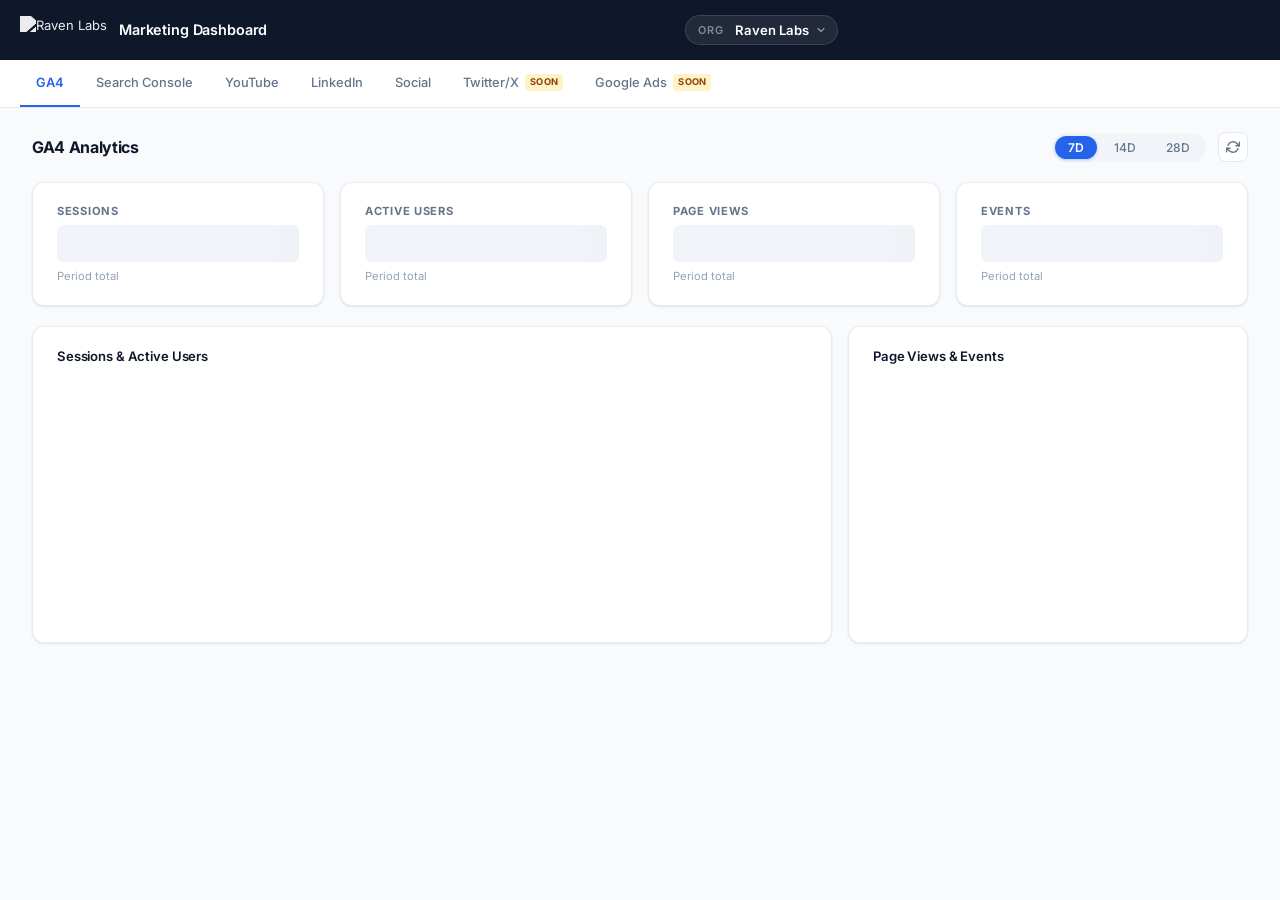
==== commit 9c16b7a4: "Redesign UI with top nav, org switcher, date filters; wire per-org backend Frontend: - Remove sideba" ====
--- a/public/index.html
+++ b/public/index.html
@@ -1,362 +1,359 @@
 <!DOCTYPE html>
 <html lang="en">
 <head>
-    <meta charset="UTF-8">
-    <meta name="viewport" content="width=device-width, initial-scale=1.0">
-    <title>Raven Labs Marketing Dashboard</title>
-    <link rel="preconnect" href="https://fonts.googleapis.com">
-    <link rel="preconnect" href="https://fonts.gstatic.com" crossorigin>
-    <link href="https://fonts.googleapis.com/css2?family=Inter:wght@300;400;500;600;700&display=swap" rel="stylesheet">
-    <link rel="stylesheet" href="css/style.css">
-    <script src="https://cdn.jsdelivr.net/npm/chart.js"></script>
+  <meta charset="UTF-8">
+  <meta name="viewport" content="width=device-width, initial-scale=1.0">
+  <title>Marketing Dashboard</title>
+  <link rel="preconnect" href="https://fonts.googleapis.com">
+  <link rel="preconnect" href="https://fonts.gstatic.com" crossorigin>
+  <link href="https://fonts.googleapis.com/css2?family=Inter:wght@300;400;500;600;700&display=swap" rel="stylesheet">
+  <link rel="stylesheet" href="css/style.css">
+  <script src="https://cdn.jsdelivr.net/npm/chart.js"></script>
 </head>
 <body>
-    <div class="dashboard-container">
-        <!-- Sidebar Navigation -->
-        <aside class="sidebar">
-            <div class="logo-container">
-                <img src="https://ravenlabs.com.au/wp-content/uploads/2024/02/Logo-Theme-colors.png" alt="Raven Labs Logo" class="logo-image">
-            </div>
-            <nav class="nav-menu">
-                <a href="#" class="nav-link active" data-tab="ga4">
-                    <svg class="nav-icon" viewBox="0 0 24 24" fill="none" stroke="currentColor" stroke-width="2" stroke-linecap="round" stroke-linejoin="round"><polyline points="22 12 18 12 15 21 9 3 6 12 2 12"></polyline></svg>
-                    GA4 Analytics
-                </a>
-                <a href="#" class="nav-link" data-tab="gsc">
-                    <svg class="nav-icon" viewBox="0 0 24 24" fill="none" stroke="currentColor" stroke-width="2" stroke-linecap="round" stroke-linejoin="round"><circle cx="11" cy="11" r="8"></circle><line x1="21" y1="21" x2="16.65" y2="16.65"></line></svg>
-                    Search Console
-                </a>
-                <a href="#" class="nav-link" data-tab="youtube">
-                    <svg class="nav-icon" viewBox="0 0 24 24" fill="none" stroke="currentColor" stroke-width="2" stroke-linecap="round" stroke-linejoin="round"><path d="M22.54 6.42a2.78 2.78 0 0 0-1.94-2C18.88 4 12 4 12 4s-6.88 0-8.6.46a2.78 2.78 0 0 0-1.94 2A29 29 0 0 0 1 11.75a29 29 0 0 0 .46 5.33A2.78 2.78 0 0 0 3.4 19.13C5.12 19.56 12 19.56 12 19.56s6.88 0 8.6-.46a2.78 2.78 0 0 0 1.94-2 29 29 0 0 0 .46-5.25 29 29 0 0 0-.46-5.33z"></path><polygon points="9.75 15.02 15.5 11.75 9.75 8.48 9.75 15.02"></polygon></svg>
-                    YouTube
-                </a>
-                <a href="#" class="nav-link" data-tab="linkedin">
-                    <svg class="nav-icon" viewBox="0 0 24 24" fill="none" stroke="currentColor" stroke-width="2" stroke-linecap="round" stroke-linejoin="round"><path d="M16 8a6 6 0 0 1 6 6v7h-4v-7a2 2 0 0 0-2-2 2 2 0 0 0-2 2v7h-4v-7a6 6 0 0 1 6-6z"></path><rect x="2" y="9" width="4" height="12"></rect><circle cx="4" cy="4" r="2"></circle></svg>
-                    LinkedIn
-                </a>
-                <a href="#" class="nav-link" data-tab="social">
-                    <svg class="nav-icon" viewBox="0 0 24 24" fill="none" stroke="currentColor" stroke-width="2" stroke-linecap="round" stroke-linejoin="round"><path d="M18 2h-3a5 5 0 0 0-5 5v3H7v4h3v8h4v-8h3l1-4h-4V7a1 1 0 0 1 1-1h3z"></path></svg>
-                    Social Media
-                </a>
-                <a href="#" class="nav-link" data-tab="google-ads">
-                    <svg class="nav-icon" viewBox="0 0 24 24" fill="none" stroke="currentColor" stroke-width="2" stroke-linecap="round" stroke-linejoin="round"><circle cx="12" cy="12" r="10"></circle><line x1="12" y1="8" x2="12" y2="16"></line><line x1="8" y1="12" x2="16" y2="12"></line></svg>
-                    Google Ads
-                </a>
-                <a href="#" class="nav-link" data-tab="settings">
-                    <svg class="nav-icon" viewBox="0 0 24 24" fill="none" stroke="currentColor" stroke-width="2" stroke-linecap="round" stroke-linejoin="round"><circle cx="12" cy="12" r="3"></circle><path d="M19.4 15a1.65 1.65 0 0 0 .33 1.82l.06.06a2 2 0 0 1 0 2.83 2 2 0 0 1-2.83 0l-.06-.06a1.65 1.65 0 0 0-1.82-.33 1.65 1.65 0 0 0-1 1.51V21a2 2 0 0 1-2 2 2 2 0 0 1-2-2v-.09A1.65 1.65 0 0 0 9 19.4a1.65 1.65 0 0 0-1.82.33l-.06.06a2 2 0 0 1-2.83 0 2 2 0 0 1 0-2.83l.06-.06a1.65 1.65 0 0 0 .33-1.82 1.65 1.65 0 0 0-1.51-1H3a2 2 0 0 1-2-2 2 2 0 0 1 2-2h.09A1.65 1.65 0 0 0 4.6 9a1.65 1.65 0 0 0-.33-1.82l-.06-.06a2 2 0 0 1 0-2.83 2 2 0 0 1 2.83 0l.06.06a1.65 1.65 0 0 0 1.82.33H9a1.65 1.65 0 0 0 1-1.51V3a2 2 0 0 1 2-2 2 2 0 0 1 2 2v.09a1.65 1.65 0 0 0 1 1.51 1.65 1.65 0 0 0 1.82-.33l.06-.06a2 2 0 0 1 2.83 0 2 2 0 0 1 0 2.83l-.06.06a1.65 1.65 0 0 0-.33 1.82V9a1.65 1.65 0 0 0 1.51 1H21a2 2 0 0 1 2 2 2 2 0 0 1-2 2h-.09a1.65 1.65 0 0 0-1.51 1z"></path></svg>
-                    Settings
-                </a>
-            </nav>
-            <div class="glass-decoration"></div>
-        </aside>
-
-        <!-- Main Content Area -->
-        <main class="main-content">
-            <header class="top-header">
-                <div>
-                    <h2 class="page-title">Marketing Dashboard</h2>
-                    <p class="page-subtitle">GA4 · Search Console · YouTube · LinkedIn · Social · Ads</p>
-                </div>
-                <div class="header-badge">
-                    <div class="avatar">RL</div>
-                    <span>Raven Labs</span>
-                </div>
-            </header>
-
-            <!-- ═══ TAB: GA4 ═══ -->
-            <div class="tab-panel active" id="tab-ga4">
-                <section class="kpi-grid">
-                    <div class="kpi-card glass-panel">
-                        <div class="kpi-header">
-                            <span class="kpi-title">Sessions</span>
-                            <div class="trend positive"><svg viewBox="0 0 24 24" fill="none" stroke="currentColor" stroke-width="2" stroke-linecap="round" stroke-linejoin="round"><polyline points="23 6 13.5 15.5 8.5 10.5 1 18"></polyline><polyline points="17 6 23 6 23 12"></polyline></svg></div>
-                        </div>
-                        <div class="kpi-value loading-shimmer" id="total-sessions">--</div>
-                        <div class="kpi-footer">Last 7 Days</div>
-                    </div>
-                    <div class="kpi-card glass-panel">
-                        <div class="kpi-header">
-                            <span class="kpi-title">Active Users</span>
-                            <div class="trend positive"><svg viewBox="0 0 24 24" fill="none" stroke="currentColor" stroke-width="2" stroke-linecap="round" stroke-linejoin="round"><path d="M17 21v-2a4 4 0 0 0-4-4H5a4 4 0 0 0-4 4v2"></path><circle cx="9" cy="7" r="4"></circle><path d="M23 21v-2a4 4 0 0 0-3-3.87"></path><path d="M16 3.13a4 4 0 0 1 0 7.75"></path></svg></div>
-                        </div>
-                        <div class="kpi-value loading-shimmer" id="total-users">--</div>
-                        <div class="kpi-footer">Last 7 Days</div>
-                    </div>
-                    <div class="kpi-card glass-panel accent-card">
-                        <div class="kpi-header">
-                            <span class="kpi-title">Page Views</span>
-                            <div class="trend positive"><svg viewBox="0 0 24 24" fill="none" stroke="currentColor" stroke-width="2" stroke-linecap="round" stroke-linejoin="round"><path d="M1 12s4-8 11-8 11 8 11 8-4 8-11 8-11-8-11-8z"></path><circle cx="12" cy="12" r="3"></circle></svg></div>
-                        </div>
-                        <div class="kpi-value loading-shimmer" id="total-views">--</div>
-                        <div class="kpi-footer">Last 7 Days</div>
-                    </div>
-                    <div class="kpi-card glass-panel accent-card">
-                        <div class="kpi-header">
-                            <span class="kpi-title">Events</span>
-                            <div class="trend positive"><svg viewBox="0 0 24 24" fill="none" stroke="currentColor" stroke-width="2" stroke-linecap="round" stroke-linejoin="round"><path d="M22 11.08V12a10 10 0 1 1-5.93-9.14"></path><polyline points="22 4 12 14.01 9 11.01"></polyline></svg></div>
-                        </div>
-                        <div class="kpi-value loading-shimmer" id="total-events">--</div>
-                        <div class="kpi-footer">Last 7 Days</div>
-                    </div>
-                </section>
-                <section class="charts-grid">
-                    <div class="chart-container glass-panel main-chart">
-                        <div class="chart-header"><h3>Traffic Trends</h3>
-                            <button class="btn-icon" onclick="fetchGA4Data()" title="Refresh"><svg viewBox="0 0 24 24" fill="none" stroke="currentColor" stroke-width="2" stroke-linecap="round" stroke-linejoin="round"><polyline points="23 4 23 10 17 10"></polyline><polyline points="1 20 1 14 7 14"></polyline><path d="M3.51 9a9 9 0 0 1 14.85-3.36L23 10M1 14l4.64 4.36A9 9 0 0 0 20.49 15"></path></svg></button>
-                        </div>
-                        <div class="canvas-wrapper"><canvas id="ga4Chart"></canvas></div>
-                    </div>
-                    <div class="chart-container glass-panel secondary-chart">
-                        <div class="chart-header"><h3>Engagement</h3></div>
-                        <div class="canvas-wrapper"><canvas id="ga4EngagementChart"></canvas></div>
-                    </div>
-                </section>
-            </div>
-
-            <!-- ═══ TAB: GSC ═══ -->
-            <div class="tab-panel" id="tab-gsc">
-                <section class="kpi-grid">
-                    <div class="kpi-card glass-panel accent-card">
-                        <div class="kpi-header">
-                            <span class="kpi-title">Clicks</span>
-                            <div class="trend positive"><svg viewBox="0 0 24 24" fill="none" stroke="currentColor" stroke-width="2" stroke-linecap="round" stroke-linejoin="round"><path d="M15 3h6v6M9 21H3v-6M21 3l-7 7M3 21l7-7"></path></svg></div>
-                        </div>
-                        <div class="kpi-value loading-shimmer" id="total-clicks">--</div>
-                        <div class="kpi-footer">Last 7 Days</div>
-                    </div>
-                    <div class="kpi-card glass-panel accent-card">
-                        <div class="kpi-header">
-                            <span class="kpi-title">Impressions</span>
-                            <div class="trend positive"><svg viewBox="0 0 24 24" fill="none" stroke="currentColor" stroke-width="2" stroke-linecap="round" stroke-linejoin="round"><path d="M1 12s4-8 11-8 11 8 11 8-4 8-11 8-11-8-11-8z"></path></svg></div>
-                        </div>
-                        <div class="kpi-value loading-shimmer" id="total-impressions">--</div>
-                        <div class="kpi-footer">Last 7 Days</div>
-                    </div>
-                    <div class="kpi-card glass-panel">
-                        <div class="kpi-header">
-                            <span class="kpi-title">Avg. CTR</span>
-                            <div class="trend positive"><svg viewBox="0 0 24 24" fill="none" stroke="currentColor" stroke-width="2" stroke-linecap="round" stroke-linejoin="round"><circle cx="12" cy="12" r="10"></circle><path d="M16 12l-4-4-4 4M12 8v8"></path></svg></div>
-                        </div>
-                        <div class="kpi-value loading-shimmer" id="avg-ctr">--</div>
-                        <div class="kpi-footer">Last 7 Days</div>
-                    </div>
-                    <div class="kpi-card glass-panel">
-                        <div class="kpi-header">
-                            <span class="kpi-title">Avg. Position</span>
-                            <div class="trend positive"><svg viewBox="0 0 24 24" fill="none" stroke="currentColor" stroke-width="2" stroke-linecap="round" stroke-linejoin="round"><path d="M21 15v4a2 2 0 0 1-2 2H5a2 2 0 0 1-2-2v-4M7 10l5 5 5-5M12 15V3"></path></svg></div>
-                        </div>
-                        <div class="kpi-value loading-shimmer" id="avg-position">--</div>
-                        <div class="kpi-footer">Last 7 Days</div>
-                    </div>
-                </section>
-                <section class="charts-grid-full">
-                    <div class="chart-container glass-panel">
-                        <div class="chart-header"><h3>Search Performance</h3></div>
-                        <div class="canvas-wrapper"><canvas id="gscChart"></canvas></div>
-                    </div>
-                </section>
-            </div>
-
-            <!-- ═══ TAB: YouTube ═══ -->
-            <div class="tab-panel" id="tab-youtube">
-                <section class="kpi-grid">
-                    <div class="kpi-card glass-panel">
-                        <div class="kpi-header">
-                            <span class="kpi-title">Views</span>
-                            <div class="trend positive"><svg viewBox="0 0 24 24" fill="none" stroke="currentColor" stroke-width="2" stroke-linecap="round" stroke-linejoin="round"><polygon points="23 7 16 12 23 17 23 7"></polygon><rect x="1" y="5" width="15" height="14" rx="2" ry="2"></rect></svg></div>
-                        </div>
-                        <div class="kpi-value loading-shimmer" id="yt-total-views">--</div>
-                        <div class="kpi-footer">Recent Videos (28 Days)</div>
-                    </div>
-                    <div class="kpi-card glass-panel">
-                        <div class="kpi-header">
-                            <span class="kpi-title">Watch Time (hrs)</span>
-                            <div class="trend positive"><svg viewBox="0 0 24 24" fill="none" stroke="currentColor" stroke-width="2" stroke-linecap="round" stroke-linejoin="round"><circle cx="12" cy="12" r="10"></circle><polyline points="12 6 12 12 16 14"></polyline></svg></div>
-                        </div>
-                        <div class="kpi-value loading-shimmer" id="yt-watch-time">--</div>
-                        <div class="kpi-footer">Analytics API (may lag)</div>
-                    </div>
-                    <div class="kpi-card glass-panel accent-card">
-                        <div class="kpi-header">
-                            <span class="kpi-title">Likes</span>
-                            <div class="trend positive"><svg viewBox="0 0 24 24" fill="none" stroke="currentColor" stroke-width="2" stroke-linecap="round" stroke-linejoin="round"><path d="M14 9V5a3 3 0 0 0-3-3l-4 9v11h11.28a2 2 0 0 0 2-1.7l1.38-9a2 2 0 0 0-2-2.3zM7 22H4a2 2 0 0 1-2-2v-7a2 2 0 0 1 2-2h3"></path></svg></div>
-                        </div>
-                        <div class="kpi-value loading-shimmer" id="yt-total-likes">--</div>
-                        <div class="kpi-footer">Recent Videos (28 Days)</div>
-                    </div>
-                    <div class="kpi-card glass-panel accent-card">
-                        <div class="kpi-header">
-                            <span class="kpi-title">Subscribers</span>
-                            <div class="trend positive"><svg viewBox="0 0 24 24" fill="none" stroke="currentColor" stroke-width="2" stroke-linecap="round" stroke-linejoin="round"><path d="M16 21v-2a4 4 0 0 0-4-4H5a4 4 0 0 0-4 4v2"></path><circle cx="8.5" cy="7" r="4"></circle><line x1="20" y1="8" x2="20" y2="14"></line><line x1="23" y1="11" x2="17" y2="11"></line></svg></div>
-                        </div>
-                        <div class="kpi-value loading-shimmer" id="yt-net-subs">--</div>
-                        <div class="kpi-footer">Total (Channel)</div>
-                    </div>
-                </section>
-                <section class="charts-grid">
-                    <div class="chart-container glass-panel main-chart">
-                        <div class="chart-header"><h3>Views & Watch Time</h3></div>
-                        <div class="canvas-wrapper"><canvas id="ytViewsChart"></canvas></div>
-                    </div>
-                    <div class="chart-container glass-panel secondary-chart">
-                        <div class="chart-header"><h3>Subscriber Growth</h3></div>
-                        <div class="canvas-wrapper"><canvas id="ytSubsChart"></canvas></div>
-                    </div>
-                </section>
-            </div>
-
-            <!-- ═══ TAB: LinkedIn ═══ -->
-            <div class="tab-panel" id="tab-linkedin">
-                <section class="kpi-grid">
-                    <div class="kpi-card glass-panel accent-card">
-                        <div class="kpi-header">
-                            <span class="kpi-title">Followers</span>
-                            <div class="trend positive"><svg viewBox="0 0 24 24" fill="none" stroke="currentColor" stroke-width="2" stroke-linecap="round" stroke-linejoin="round"><path d="M17 21v-2a4 4 0 0 0-4-4H5a4 4 0 0 0-4 4v2"></path><circle cx="9" cy="7" r="4"></circle><path d="M23 21v-2a4 4 0 0 0-3-3.87"></path><path d="M16 3.13a4 4 0 0 1 0 7.75"></path></svg></div>
-                        </div>
-                        <div class="kpi-value loading-shimmer" id="li-followers">--</div>
-                        <div class="kpi-footer">Organization Followers</div>
-                    </div>
-                    <div class="kpi-card glass-panel accent-card">
-                        <div class="kpi-header">
-                            <span class="kpi-title">Posts</span>
-                            <div class="trend positive"><svg viewBox="0 0 24 24" fill="none" stroke="currentColor" stroke-width="2" stroke-linecap="round" stroke-linejoin="round"><path d="M14 2H6a2 2 0 0 0-2 2v16a2 2 0 0 0 2 2h12a2 2 0 0 0 2-2V8z"></path><polyline points="14 2 14 8 20 8"></polyline></svg></div>
-                        </div>
-                        <div class="kpi-value loading-shimmer" id="li-posts">--</div>
-                        <div class="kpi-footer">Recent Posts</div>
-                    </div>
-                    <div class="kpi-card glass-panel">
-                        <div class="kpi-header">
-                            <span class="kpi-title">Likes</span>
-                            <div class="trend positive"><svg viewBox="0 0 24 24" fill="none" stroke="currentColor" stroke-width="2" stroke-linecap="round" stroke-linejoin="round"><path d="M14 9V5a3 3 0 0 0-3-3l-4 9v11h11.28a2 2 0 0 0 2-1.7l1.38-9a2 2 0 0 0-2-2.3zM7 22H4a2 2 0 0 1-2-2v-7a2 2 0 0 1 2-2h3"></path></svg></div>
-                        </div>
-                        <div class="kpi-value loading-shimmer" id="li-likes">--</div>
-                        <div class="kpi-footer">Total Likes</div>
-                    </div>
-                    <div class="kpi-card glass-panel">
-                        <div class="kpi-header">
-                            <span class="kpi-title">Reposts</span>
-                            <div class="trend positive"><svg viewBox="0 0 24 24" fill="none" stroke="currentColor" stroke-width="2" stroke-linecap="round" stroke-linejoin="round"><polyline points="17 1 21 5 17 9"></polyline><path d="M3 11V9a4 4 0 0 1 4-4h14"></path><polyline points="7 23 3 19 7 15"></polyline><path d="M21 13v2a4 4 0 0 1-4 4H3"></path></svg></div>
-                        </div>
-                        <div class="kpi-value loading-shimmer" id="li-reposts">--</div>
-                        <div class="kpi-footer">Total Reposts</div>
-                    </div>
-                </section>
-                <section class="charts-grid-full">
-                    <div class="glass-panel" style="padding: 1.5rem; display: flex; align-items: center; gap: 1rem;">
-                        <svg width="32" height="32" viewBox="0 0 24 24" fill="none" stroke="#0A66C2" stroke-width="1.5"><path d="M16 8a6 6 0 0 1 6 6v7h-4v-7a2 2 0 0 0-2-2 2 2 0 0 0-2 2v7h-4v-7a6 6 0 0 1 6-6z"></path><rect x="2" y="9" width="4" height="12"></rect><circle cx="4" cy="4" r="2"></circle></svg>
-                        <div>
-                            <p style="font-weight: 600; font-size: 0.88rem;">LinkedIn Organization Analytics</p>
-                            <p style="color: var(--text-secondary); font-size: 0.78rem; margin-top: 0.25rem;">KPIs pulled from LinkedIn API. Trend charts require LinkedIn Marketing Developer Platform access.</p>
-                        </div>
-                    </div>
-                </section>
-            </div>
-
-            <!-- ═══ TAB: Social Media (FB + Instagram + Twitter) ═══ -->
-            <div class="tab-panel" id="tab-social">
-                <!-- Facebook -->
-                <div class="glass-panel" style="padding: 0.75rem 1rem 0.5rem;">
-                    <p style="font-size: 0.75rem; font-weight: 600; text-transform: uppercase; letter-spacing: 0.5px; color: var(--text-secondary); margin-bottom: 0.6rem;">Facebook</p>
-                    <section class="kpi-grid">
-                        <div class="kpi-card glass-panel accent-card">
-                            <div class="kpi-header"><span class="kpi-title">Posts</span><div class="trend positive"><svg viewBox="0 0 24 24" fill="none" stroke="currentColor" stroke-width="2"><path d="M14 2H6a2 2 0 0 0-2 2v16a2 2 0 0 0 2 2h12a2 2 0 0 0 2-2V8z"></path><polyline points="14 2 14 8 20 8"></polyline></svg></div></div>
-                            <div class="kpi-value loading-shimmer" id="fb-posts">--</div>
-                            <div class="kpi-footer">Recent Posts</div>
-                        </div>
-                        <div class="kpi-card glass-panel accent-card">
-                            <div class="kpi-header"><span class="kpi-title">Engagements</span><div class="trend positive"><svg viewBox="0 0 24 24" fill="none" stroke="currentColor" stroke-width="2"><path d="M14 9V5a3 3 0 0 0-3-3l-4 9v11h11.28a2 2 0 0 0 2-1.7l1.38-9a2 2 0 0 0-2-2.3zM7 22H4a2 2 0 0 1-2-2v-7a2 2 0 0 1 2-2h3"></path></svg></div></div>
-                            <div class="kpi-value loading-shimmer" id="fb-likes">--</div>
-                            <div class="kpi-footer">Last 7 Days</div>
-                        </div>
-                        <div class="kpi-card glass-panel">
-                            <div class="kpi-header"><span class="kpi-title">Impressions</span><div class="trend positive"><svg viewBox="0 0 24 24" fill="none" stroke="currentColor" stroke-width="2"><path d="M1 12s4-8 11-8 11 8 11 8-4 8-11 8-11-8-11-8z"></path></svg></div></div>
-                            <div class="kpi-value loading-shimmer" id="fb-impressions">--</div>
-                            <div class="kpi-footer">Last 7 Days</div>
-                        </div>
-                        <div class="kpi-card glass-panel">
-                            <div class="kpi-header"><span class="kpi-title">Clicks</span><div class="trend positive"><svg viewBox="0 0 24 24" fill="none" stroke="currentColor" stroke-width="2"><path d="M15 3h6v6M9 21H3v-6M21 3l-7 7M3 21l7-7"></path></svg></div></div>
-                            <div class="kpi-value loading-shimmer" id="fb-clicks">--</div>
-                            <div class="kpi-footer">Last 7 Days</div>
-                        </div>
-                    </section>
-                </div>
-                <!-- Instagram -->
-                <div class="glass-panel" style="padding: 0.75rem 1rem 0.5rem;">
-                    <p style="font-size: 0.75rem; font-weight: 600; text-transform: uppercase; letter-spacing: 0.5px; color: var(--text-secondary); margin-bottom: 0.6rem;">Instagram</p>
-                    <section class="kpi-grid">
-                        <div class="kpi-card glass-panel accent-card">
-                            <div class="kpi-header"><span class="kpi-title">Followers</span><div class="trend positive"><svg viewBox="0 0 24 24" fill="none" stroke="currentColor" stroke-width="2"><path d="M17 21v-2a4 4 0 0 0-4-4H5a4 4 0 0 0-4 4v2"></path><circle cx="9" cy="7" r="4"></circle><path d="M23 21v-2a4 4 0 0 0-3-3.87"></path><path d="M16 3.13a4 4 0 0 1 0 7.75"></path></svg></div></div>
-                            <div class="kpi-value loading-shimmer" id="ig-followers">--</div>
-                            <div class="kpi-footer">Total Followers</div>
-                        </div>
-                        <div class="kpi-card glass-panel accent-card">
-                            <div class="kpi-header"><span class="kpi-title">Posts</span><div class="trend positive"><svg viewBox="0 0 24 24" fill="none" stroke="currentColor" stroke-width="2"><rect x="3" y="3" width="18" height="18" rx="2" ry="2"></rect></svg></div></div>
-                            <div class="kpi-value loading-shimmer" id="ig-posts">--</div>
-                            <div class="kpi-footer">Recent Posts</div>
-                        </div>
-                        <div class="kpi-card glass-panel">
-                            <div class="kpi-header"><span class="kpi-title">Likes</span><div class="trend positive"><svg viewBox="0 0 24 24" fill="none" stroke="currentColor" stroke-width="2"><path d="M14 9V5a3 3 0 0 0-3-3l-4 9v11h11.28a2 2 0 0 0 2-1.7l1.38-9a2 2 0 0 0-2-2.3zM7 22H4a2 2 0 0 1-2-2v-7a2 2 0 0 1 2-2h3"></path></svg></div></div>
-                            <div class="kpi-value loading-shimmer" id="ig-likes">--</div>
-                            <div class="kpi-footer">Recent Posts</div>
-                        </div>
-                        <div class="kpi-card glass-panel">
-                            <div class="kpi-header"><span class="kpi-title">Impressions</span><div class="trend positive"><svg viewBox="0 0 24 24" fill="none" stroke="currentColor" stroke-width="2"><path d="M1 12s4-8 11-8 11 8 11 8-4 8-11 8-11-8-11-8z"></path></svg></div></div>
-                            <div class="kpi-value loading-shimmer" id="ig-impressions">--</div>
-                            <div class="kpi-footer">Last 7 Days</div>
-                        </div>
-                    </section>
-                </div>
-                <!-- Twitter/X -->
-                <div class="glass-panel" style="padding: 0.75rem 1rem 0.5rem;">
-                    <p style="font-size: 0.75rem; font-weight: 600; text-transform: uppercase; letter-spacing: 0.5px; color: var(--text-secondary); margin-bottom: 0.6rem;">Twitter / X</p>
-                    <section class="kpi-grid">
-                        <div class="kpi-card glass-panel accent-card">
-                            <div class="kpi-header"><span class="kpi-title">Posts</span><div class="trend positive"><svg viewBox="0 0 24 24" fill="none" stroke="currentColor" stroke-width="2"><path d="M23 3a10.9 10.9 0 0 1-3.14 1.53 4.48 4.48 0 0 0-7.86 3v1A10.66 10.66 0 0 1 3 4s-4 9 5 13a11.64 11.64 0 0 1-7 2c9 5 20 0 20-11.5a4.5 4.5 0 0 0-.08-.83A7.72 7.72 0 0 0 23 3z"></path></svg></div></div>
-                            <div class="kpi-value loading-shimmer" id="tw-posts">--</div>
-                            <div class="kpi-footer">Last 7 Days</div>
-                        </div>
-                        <div class="kpi-card glass-panel accent-card">
-                            <div class="kpi-header"><span class="kpi-title">Impressions</span><div class="trend positive"><svg viewBox="0 0 24 24" fill="none" stroke="currentColor" stroke-width="2"><path d="M1 12s4-8 11-8 11 8 11 8-4 8-11 8-11-8-11-8z"></path></svg></div></div>
-                            <div class="kpi-value loading-shimmer" id="tw-impressions">--</div>
-                            <div class="kpi-footer">Last 7 Days</div>
-                        </div>
-                        <div class="kpi-card glass-panel">
-                            <div class="kpi-header"><span class="kpi-title">Likes</span><div class="trend positive"><svg viewBox="0 0 24 24" fill="none" stroke="currentColor" stroke-width="2"><path d="M14 9V5a3 3 0 0 0-3-3l-4 9v11h11.28a2 2 0 0 0 2-1.7l1.38-9a2 2 0 0 0-2-2.3zM7 22H4a2 2 0 0 1-2-2v-7a2 2 0 0 1 2-2h3"></path></svg></div></div>
-                            <div class="kpi-value loading-shimmer" id="tw-likes">--</div>
-                            <div class="kpi-footer">Last 7 Days</div>
-                        </div>
-                        <div class="kpi-card glass-panel">
-                            <div class="kpi-header"><span class="kpi-title">Link Clicks</span><div class="trend positive"><svg viewBox="0 0 24 24" fill="none" stroke="currentColor" stroke-width="2"><path d="M15 3h6v6M9 21H3v-6M21 3l-7 7M3 21l7-7"></path></svg></div></div>
-                            <div class="kpi-value loading-shimmer" id="tw-clicks">--</div>
-                            <div class="kpi-footer">Last 7 Days</div>
-                        </div>
-                    </section>
-                </div>
-            </div>
-
-            <!-- ═══ TAB: Google Ads ═══ -->
-            <div class="tab-panel" id="tab-google-ads">
-                <div class="glass-panel" style="padding: 2.5rem; text-align: center; display: flex; flex-direction: column; align-items: center; gap: 1rem; max-width: 480px; margin: auto;">
-                    <svg width="48" height="48" viewBox="0 0 24 24" fill="none" stroke="#0056D2" stroke-width="1.5" stroke-linecap="round" stroke-linejoin="round"><circle cx="12" cy="12" r="10"></circle><line x1="12" y1="8" x2="12" y2="12"></line><line x1="12" y1="16" x2="12.01" y2="16"></line></svg>
-                    <h3 style="font-size: 1rem; font-weight: 600;">Google Ads — Coming Soon</h3>
-                    <p style="color: var(--text-secondary); font-size: 0.82rem; line-height: 1.6;">Google Ads integration is pending developer account approval. Once a Google Ads Developer Token is issued, this tab will show campaign performance, clicks, impressions, spend, and ROAS.</p>
-                    <div style="background: rgba(0,86,210,0.06); border: 1px solid rgba(0,86,210,0.15); border-radius: 10px; padding: 0.75rem 1.25rem; font-size: 0.78rem; color: var(--text-secondary);">
-                        Status: <strong style="color: #0056D2;" id="gads-status">Checking...</strong>
-                    </div>
-                </div>
-            </div>
-
-            <!-- ═══ TAB: Settings (placeholder) ═══ -->
-            <div class="tab-panel" id="tab-settings">
-                <div class="glass-panel" style="padding: 2rem;">
-                    <h3 style="margin-bottom: 0.5rem;">Settings</h3>
-                    <p style="color: var(--text-secondary); font-size: 0.85rem;">Dashboard configuration coming soon.</p>
-                </div>
-            </div>
-
-        </main>
-    </div>
-
-    <script src="js/script.js"></script>
+
+  <!-- ═══ HEADER ═══ -->
+  <header class="app-header">
+    <div class="header-left">
+      <img src="https://ravenlabs.com.au/wp-content/uploads/2024/02/Logo-Theme-colors.png" alt="Raven Labs" class="header-logo">
+      <span class="header-title">Marketing Dashboard</span>
+    </div>
+    <div class="header-center">
+      <div class="org-switcher-wrap">
+        <label class="org-label">Org</label>
+        <select id="org-switcher" class="org-switcher">
+          <option value="ravenlabs">Raven Labs</option>
+          <option value="sdh">SDH</option>
+          <option value="linkstone">Linkstone</option>
+        </select>
+      </div>
+    </div>
+    <div class="header-right">
+      <span class="date-badge" id="header-date"></span>
+    </div>
+  </header>
+
+  <!-- ═══ TAB BAR ═══ -->
+  <nav class="tab-bar">
+    <button class="tab-btn active" data-tab="ga4">GA4</button>
+    <button class="tab-btn" data-tab="gsc">Search Console</button>
+    <button class="tab-btn" data-tab="youtube">YouTube</button>
+    <button class="tab-btn" data-tab="linkedin">LinkedIn</button>
+    <button class="tab-btn" data-tab="social">Social</button>
+    <button class="tab-btn" data-tab="twitter">Twitter/X <span class="soon-badge">Soon</span></button>
+    <button class="tab-btn" data-tab="google-ads">Google Ads <span class="soon-badge">Soon</span></button>
+  </nav>
+
+  <!-- ═══ CONTENT AREA ═══ -->
+  <main class="content-area">
+
+    <!-- ── GA4 ── -->
+    <div class="tab-panel active" id="tab-ga4">
+      <div class="tab-toolbar">
+        <div class="toolbar-left">
+          <h2 class="tab-heading">GA4 Analytics</h2>
+        </div>
+        <div class="toolbar-right">
+          <div class="date-filters">
+            <button class="date-btn active" data-days="7">7D</button>
+            <button class="date-btn" data-days="14">14D</button>
+            <button class="date-btn" data-days="28">28D</button>
+          </div>
+          <button class="refresh-btn" data-refresh="ga4" title="Refresh">
+            <svg width="14" height="14" viewBox="0 0 24 24" fill="none" stroke="currentColor" stroke-width="2.5" stroke-linecap="round" stroke-linejoin="round"><polyline points="23 4 23 10 17 10"></polyline><polyline points="1 20 1 14 7 14"></polyline><path d="M3.51 9a9 9 0 0 1 14.85-3.36L23 10M1 14l4.64 4.36A9 9 0 0 0 20.49 15"></path></svg>
+          </button>
+        </div>
+      </div>
+      <div class="kpi-grid">
+        <div class="kpi-card">
+          <span class="kpi-label">Sessions</span>
+          <div class="kpi-number loading-shimmer" id="total-sessions">--</div>
+          <span class="kpi-context">Period total</span>
+        </div>
+        <div class="kpi-card">
+          <span class="kpi-label">Active Users</span>
+          <div class="kpi-number loading-shimmer" id="total-users">--</div>
+          <span class="kpi-context">Period total</span>
+        </div>
+        <div class="kpi-card">
+          <span class="kpi-label">Page Views</span>
+          <div class="kpi-number loading-shimmer" id="total-views">--</div>
+          <span class="kpi-context">Period total</span>
+        </div>
+        <div class="kpi-card">
+          <span class="kpi-label">Events</span>
+          <div class="kpi-number loading-shimmer" id="total-events">--</div>
+          <span class="kpi-context">Period total</span>
+        </div>
+      </div>
+      <div class="charts-grid">
+        <div class="chart-card">
+          <div class="chart-title">Sessions &amp; Active Users</div>
+          <div class="canvas-wrapper"><canvas id="ga4Chart"></canvas></div>
+        </div>
+        <div class="chart-card">
+          <div class="chart-title">Page Views &amp; Events</div>
+          <div class="canvas-wrapper"><canvas id="ga4EngagementChart"></canvas></div>
+        </div>
+      </div>
+    </div>
+
+    <!-- ── GSC ── -->
+    <div class="tab-panel" id="tab-gsc">
+      <div class="tab-toolbar">
+        <div class="toolbar-left">
+          <h2 class="tab-heading">Search Console</h2>
+        </div>
+        <div class="toolbar-right">
+          <div class="date-filters">
+            <button class="date-btn active" data-days="7">7D</button>
+            <button class="date-btn" data-days="14">14D</button>
+            <button class="date-btn" data-days="28">28D</button>
+          </div>
+          <button class="refresh-btn" data-refresh="gsc" title="Refresh">
+            <svg width="14" height="14" viewBox="0 0 24 24" fill="none" stroke="currentColor" stroke-width="2.5" stroke-linecap="round" stroke-linejoin="round"><polyline points="23 4 23 10 17 10"></polyline><polyline points="1 20 1 14 7 14"></polyline><path d="M3.51 9a9 9 0 0 1 14.85-3.36L23 10M1 14l4.64 4.36A9 9 0 0 0 20.49 15"></path></svg>
+          </button>
+        </div>
+      </div>
+      <div class="kpi-grid">
+        <div class="kpi-card">
+          <span class="kpi-label">Clicks</span>
+          <div class="kpi-number loading-shimmer" id="total-clicks">--</div>
+          <span class="kpi-context">Period total</span>
+        </div>
+        <div class="kpi-card">
+          <span class="kpi-label">Impressions</span>
+          <div class="kpi-number loading-shimmer" id="total-impressions">--</div>
+          <span class="kpi-context">Period total</span>
+        </div>
+        <div class="kpi-card">
+          <span class="kpi-label">Avg. CTR</span>
+          <div class="kpi-number loading-shimmer" id="avg-ctr">--</div>
+          <span class="kpi-context">Period average</span>
+        </div>
+        <div class="kpi-card">
+          <span class="kpi-label">Avg. Position</span>
+          <div class="kpi-number loading-shimmer" id="avg-position">--</div>
+          <span class="kpi-context">Period average</span>
+        </div>
+      </div>
+      <div class="charts-grid charts-grid-full">
+        <div class="chart-card">
+          <div class="chart-title">Clicks &amp; Impressions</div>
+          <div class="canvas-wrapper"><canvas id="gscChart"></canvas></div>
+        </div>
+      </div>
+    </div>
+
+    <!-- ── YOUTUBE ── -->
+    <div class="tab-panel" id="tab-youtube">
+      <div class="tab-toolbar">
+        <div class="toolbar-left">
+          <h2 class="tab-heading">YouTube</h2>
+        </div>
+        <div class="toolbar-right">
+          <div class="date-filters">
+            <button class="date-btn active" data-days="7">7D</button>
+            <button class="date-btn" data-days="14">14D</button>
+            <button class="date-btn" data-days="28">28D</button>
+          </div>
+          <button class="refresh-btn" data-refresh="youtube" title="Refresh">
+            <svg width="14" height="14" viewBox="0 0 24 24" fill="none" stroke="currentColor" stroke-width="2.5" stroke-linecap="round" stroke-linejoin="round"><polyline points="23 4 23 10 17 10"></polyline><polyline points="1 20 1 14 7 14"></polyline><path d="M3.51 9a9 9 0 0 1 14.85-3.36L23 10M1 14l4.64 4.36A9 9 0 0 0 20.49 15"></path></svg>
+          </button>
+        </div>
+      </div>
+      <div class="kpi-grid">
+        <div class="kpi-card">
+          <span class="kpi-label">Recent Views</span>
+          <div class="kpi-number loading-shimmer" id="yt-total-views">--</div>
+          <span class="kpi-context">Last 28 days</span>
+        </div>
+        <div class="kpi-card">
+          <span class="kpi-label">Watch Time (hrs)</span>
+          <div class="kpi-number loading-shimmer" id="yt-watch-time">--</div>
+          <span class="kpi-context">Last 28 days</span>
+        </div>
+        <div class="kpi-card">
+          <span class="kpi-label">Recent Likes</span>
+          <div class="kpi-number loading-shimmer" id="yt-total-likes">--</div>
+          <span class="kpi-context">Last 28 days</span>
+        </div>
+        <div class="kpi-card">
+          <span class="kpi-label">Subscribers</span>
+          <div class="kpi-number loading-shimmer" id="yt-net-subs">--</div>
+          <span class="kpi-context">Total channel</span>
+        </div>
+      </div>
+      <div class="charts-grid" id="yt-charts-grid">
+        <div class="chart-card">
+          <div class="chart-title">Daily Views &amp; Watch Time</div>
+          <div class="canvas-wrapper"><canvas id="ytViewsChart"></canvas></div>
+        </div>
+        <div class="chart-card">
+          <div class="chart-title">Subscribers Gained / Lost</div>
+          <div class="canvas-wrapper"><canvas id="ytSubsChart"></canvas></div>
+        </div>
+      </div>
+    </div>
+
+    <!-- ── LINKEDIN ── -->
+    <div class="tab-panel" id="tab-linkedin">
+      <div class="tab-toolbar">
+        <div class="toolbar-left">
+          <h2 class="tab-heading">LinkedIn</h2>
+        </div>
+        <div class="toolbar-right">
+          <button class="refresh-btn" data-refresh="linkedin" title="Refresh">
+            <svg width="14" height="14" viewBox="0 0 24 24" fill="none" stroke="currentColor" stroke-width="2.5" stroke-linecap="round" stroke-linejoin="round"><polyline points="23 4 23 10 17 10"></polyline><polyline points="1 20 1 14 7 14"></polyline><path d="M3.51 9a9 9 0 0 1 14.85-3.36L23 10M1 14l4.64 4.36A9 9 0 0 0 20.49 15"></path></svg>
+          </button>
+        </div>
+      </div>
+      <div class="kpi-grid" id="li-kpi-grid">
+        <div class="kpi-card">
+          <span class="kpi-label">Followers</span>
+          <div class="kpi-number loading-shimmer" id="li-followers">--</div>
+          <span class="kpi-context">Total</span>
+        </div>
+        <div class="kpi-card">
+          <span class="kpi-label">Posts</span>
+          <div class="kpi-number loading-shimmer" id="li-posts">--</div>
+          <span class="kpi-context">Recent</span>
+        </div>
+        <div class="kpi-card">
+          <span class="kpi-label">Likes</span>
+          <div class="kpi-number loading-shimmer" id="li-likes">--</div>
+          <span class="kpi-context">Recent</span>
+        </div>
+        <div class="kpi-card">
+          <span class="kpi-label">Reposts</span>
+          <div class="kpi-number loading-shimmer" id="li-reposts">--</div>
+          <span class="kpi-context">Recent</span>
+        </div>
+      </div>
+    </div>
+
+    <!-- ── SOCIAL ── -->
+    <div class="tab-panel" id="tab-social">
+      <div class="tab-toolbar">
+        <div class="toolbar-left">
+          <h2 class="tab-heading">Social Media</h2>
+        </div>
+        <div class="toolbar-right">
+          <button class="refresh-btn" data-refresh="social" title="Refresh">
+            <svg width="14" height="14" viewBox="0 0 24 24" fill="none" stroke="currentColor" stroke-width="2.5" stroke-linecap="round" stroke-linejoin="round"><polyline points="23 4 23 10 17 10"></polyline><polyline points="1 20 1 14 7 14"></polyline><path d="M3.51 9a9 9 0 0 1 14.85-3.36L23 10M1 14l4.64 4.36A9 9 0 0 0 20.49 15"></path></svg>
+          </button>
+        </div>
+      </div>
+
+      <!-- Facebook section -->
+      <div class="platform-section" id="fb-section">
+        <div class="platform-header">
+          <svg class="platform-icon" width="18" height="18" viewBox="0 0 24 24" fill="#1877F2"><path d="M24 12.073c0-6.627-5.373-12-12-12s-12 5.373-12 12c0 5.99 4.388 10.954 10.125 11.854v-8.385H7.078v-3.47h3.047V9.43c0-3.007 1.792-4.669 4.533-4.669 1.312 0 2.686.235 2.686.235v2.953H15.83c-1.491 0-1.956.925-1.956 1.874v2.25h3.328l-.532 3.47h-2.796v8.385C19.612 23.027 24 18.062 24 12.073z"/></svg>
+          <span class="platform-name">Facebook</span>
+        </div>
+        <div class="kpi-grid kpi-grid-4" id="fb-kpi-grid">
+          <div class="kpi-card">
+            <span class="kpi-label">Posts</span>
+            <div class="kpi-number loading-shimmer" id="fb-posts">--</div>
+            <span class="kpi-context">Recent</span>
+          </div>
+          <div class="kpi-card">
+            <span class="kpi-label">Likes</span>
+            <div class="kpi-number loading-shimmer" id="fb-likes">--</div>
+            <span class="kpi-context">Recent</span>
+          </div>
+          <div class="kpi-card">
+            <span class="kpi-label">Impressions</span>
+            <div class="kpi-number loading-shimmer" id="fb-impressions">--</div>
+            <span class="kpi-context">Recent</span>
+          </div>
+          <div class="kpi-card">
+            <span class="kpi-label">Clicks</span>
+            <div class="kpi-number loading-shimmer" id="fb-clicks">--</div>
+            <span class="kpi-context">Recent</span>
+          </div>
+        </div>
+      </div>
+
+      <!-- Instagram section -->
+      <div class="platform-section" id="ig-section">
+        <div class="platform-header">
+          <svg class="platform-icon" width="18" height="18" viewBox="0 0 24 24" fill="url(#ig-grad)">
+            <defs>
+              <linearGradient id="ig-grad" x1="0%" y1="100%" x2="100%" y2="0%">
+                <stop offset="0%" stop-color="#f09433"/>
+                <stop offset="25%" stop-color="#e6683c"/>
+                <stop offset="50%" stop-color="#dc2743"/>
+                <stop offset="75%" stop-color="#cc2366"/>
+                <stop offset="100%" stop-color="#bc1888"/>
+              </linearGradient>
+            </defs>
+            <path d="M12 2.163c3.204 0 3.584.012 4.85.07 3.252.148 4.771 1.691 4.919 4.919.058 1.265.069 1.645.069 4.849 0 3.205-.012 3.584-.069 4.849-.149 3.225-1.664 4.771-4.919 4.919-1.266.058-1.644.07-4.85.07-3.204 0-3.584-.012-4.849-.07-3.26-.149-4.771-1.699-4.919-4.92-.058-1.265-.07-1.644-.07-4.849 0-3.204.013-3.583.07-4.849.149-3.227 1.664-4.771 4.919-4.919 1.266-.057 1.645-.069 4.849-.069zm0-2.163c-3.259 0-3.667.014-4.947.072-4.358.2-6.78 2.618-6.98 6.98-.059 1.281-.073 1.689-.073 4.948 0 3.259.014 3.668.072 4.948.2 4.358 2.618 6.78 6.98 6.98 1.281.058 1.689.072 4.948.072 3.259 0 3.668-.014 4.948-.072 4.354-.2 6.782-2.618 6.979-6.98.059-1.28.073-1.689.073-4.948 0-3.259-.014-3.667-.072-4.947-.196-4.354-2.617-6.78-6.979-6.98-1.281-.059-1.69-.073-4.949-.073zm0 5.838c-3.403 0-6.162 2.759-6.162 6.162s2.759 6.163 6.162 6.163 6.162-2.759 6.162-6.163c0-3.403-2.759-6.162-6.162-6.162zm0 10.162c-2.209 0-4-1.79-4-4 0-2.209 1.791-4 4-4s4 1.791 4 4c0 2.21-1.791 4-4 4zm6.406-11.845c-.796 0-1.441.645-1.441 1.44s.645 1.44 1.441 1.44c.795 0 1.439-.645 1.439-1.44s-.644-1.44-1.439-1.44z"/>
+          </svg>
+          <span class="platform-name">Instagram</span>
+        </div>
+        <div class="kpi-grid kpi-grid-4" id="ig-kpi-grid">
+          <div class="kpi-card">
+            <span class="kpi-label">Followers</span>
+            <div class="kpi-number loading-shimmer" id="ig-followers">--</div>
+            <span class="kpi-context">Total</span>
+          </div>
+          <div class="kpi-card">
+            <span class="kpi-label">Posts</span>
+            <div class="kpi-number loading-shimmer" id="ig-posts">--</div>
+            <span class="kpi-context">Recent</span>
+          </div>
+          <div class="kpi-card">
+            <span class="kpi-label">Likes</span>
+            <div class="kpi-number loading-shimmer" id="ig-likes">--</div>
+            <span class="kpi-context">Recent</span>
+          </div>
+          <div class="kpi-card">
+            <span class="kpi-label">Impressions</span>
+            <div class="kpi-number loading-shimmer" id="ig-impressions">--</div>
+            <span class="kpi-context">Recent</span>
+          </div>
+        </div>
+      </div>
+    </div>
+
+    <!-- ── TWITTER (Coming Soon) ── -->
+    <div class="tab-panel" id="tab-twitter">
+      <div class="coming-soon-wrapper">
+        <div class="coming-soon-card">
+          <div class="coming-soon-icon" style="background:#000;">
+            <svg width="28" height="28" viewBox="0 0 24 24" fill="#fff"><path d="M18.244 2.25h3.308l-7.227 8.26 8.502 11.24H16.17l-4.714-6.231-5.401 6.231H2.746l7.73-8.835L1.254 2.25H8.08l4.26 5.632 5.904-5.632zm-1.161 17.52h1.833L7.084 4.126H5.117z"/></svg>
+          </div>
+          <h2 class="coming-soon-title">Twitter / X</h2>
+          <p class="coming-soon-desc">Twitter/X integration is currently in development. Analytics for posts, impressions, likes, and link clicks will appear here once connected.</p>
+          <span class="coming-soon-tag">Coming Soon</span>
+        </div>
+      </div>
+      <!-- IDs preserved for JS compatibility -->
+      <div style="display:none;">
+        <span id="tw-posts"></span>
+        <span id="tw-impressions"></span>
+        <span id="tw-likes"></span>
+        <span id="tw-clicks"></span>
+      </div>
+    </div>
+
+    <!-- ── GOOGLE ADS (Coming Soon) ── -->
+    <div class="tab-panel" id="tab-google-ads">
+      <div class="coming-soon-wrapper">
+        <div class="coming-soon-card">
+          <div class="coming-soon-icon" style="background: linear-gradient(135deg,#4285F4,#34A853,#FBBC05,#EA4335); background-size: 200% 200%;">
+            <svg width="28" height="28" viewBox="0 0 24 24" fill="#fff"><path d="M12.48 10.92v3.28h7.84c-.24 1.84-.853 3.187-1.787 4.133-1.147 1.147-2.933 2.4-6.053 2.4-4.827 0-8.6-3.893-8.6-8.72s3.773-8.72 8.6-8.72c2.6 0 4.507 1.027 5.907 2.347l2.307-2.307C18.747 1.44 16.133 0 12.48 0 5.867 0 .307 5.387.307 12s5.56 12 12.173 12c3.573 0 6.267-1.173 8.373-3.36 2.16-2.16 2.84-5.213 2.84-7.667 0-.76-.053-1.467-.173-2.053H12.48z"/></svg>
+          </div>
+          <h2 class="coming-soon-title">Google Ads</h2>
+          <p class="coming-soon-desc">Google Ads integration is pending access approval. Campaign performance, spend, and conversion data will appear here once connected.</p>
+          <span class="coming-soon-tag" id="gads-status">Pending approval</span>
+        </div>
+      </div>
+    </div>
+
+  </main>
+
+  <script src="js/script.js"></script>
 </body>
 </html>
--- a/public/css/style.css
+++ b/public/css/style.css
@@ -1,408 +1,638 @@
-/* =========== Base Variables =========== */
-:root {
-    --bg-color: #f1f5f9;
-    --surface-color: rgba(255, 255, 255, 0.75);
-    --surface-border: rgba(0, 0, 0, 0.05);
-    --text-primary: #0f172a;
-    --text-secondary: #475569;
-    --accent-blue: #0056D2;
-    --accent-dark: #1e293b;
-    --shadow-soft:
-        5px 5px 15px rgba(0, 0, 0, 0.05),
-        -5px -5px 15px rgba(255, 255, 255, 0.8),
-        inset 1px 1px 0px rgba(255, 255, 255, 0.5);
-    --shadow-pressed:
-        inset 5px 5px 10px rgba(0, 0, 0, 0.05),
-        inset -5px -5px 10px rgba(255, 255, 255, 0.8);
-    --border-radius: 16px;
-    --transition-speed: 0.3s cubic-bezier(0.4, 0, 0.2, 1);
-}
-
-/* =========== Reset & Typography =========== */
-* { margin: 0; padding: 0; box-sizing: border-box; }
+/* =========================================================
+   Marketing Dashboard — Style Sheet
+   ========================================================= */
+
+/* ── Reset & Base ─────────────────────────────────────── */
+*, *::before, *::after {
+  margin: 0;
+  padding: 0;
+  box-sizing: border-box;
+}
+
+html, body {
+  height: 100%;
+  overflow: hidden;
+}
 
 body {
-    font-family: 'Inter', sans-serif;
-    font-size: 13px;
-    background-color: var(--bg-color);
-    background-image:
-        radial-gradient(circle at 15% 50%, rgba(0, 86, 210, 0.05), transparent 35%),
-        radial-gradient(circle at 85% 30%, rgba(15, 23, 42, 0.03), transparent 35%);
-    background-attachment: fixed;
-    color: var(--text-primary);
-    min-height: 100vh;
-    height: 100vh;
-    line-height: 1.4;
-    overflow: hidden;
-}
-
-/* =========== Layout =========== */
-.dashboard-container {
-    display: flex;
-    height: 100vh;
-    overflow: hidden;
-}
-
-/* =========== Sidebar =========== */
-.sidebar {
-    width: 220px;
-    min-width: 220px;
-    background: rgba(255, 255, 255, 0.6);
-    backdrop-filter: blur(20px);
-    -webkit-backdrop-filter: blur(20px);
-    border-right: 1px solid var(--surface-border);
-    padding: 1.25rem 1rem;
-    display: flex;
-    flex-direction: column;
-    position: relative;
-    z-index: 10;
-    box-shadow: 5px 0 15px rgba(0,0,0,0.02);
-}
-
-.logo-container {
-    display: flex;
-    justify-content: center;
-    align-items: center;
-    margin-bottom: 1.5rem;
-}
-
-.logo-icon { display: none; }
-
-.logo-image {
-    max-width: 140px;
-    height: auto;
-    object-fit: contain;
-}
-
-.nav-menu {
-    display: flex;
-    flex-direction: column;
-    gap: 0.4rem;
-}
-
-.nav-link {
-    display: flex;
-    align-items: center;
-    gap: 10px;
-    text-decoration: none;
-    color: var(--text-secondary);
-    padding: 10px 14px;
-    border-radius: 12px;
-    font-weight: 500;
-    font-size: 0.82rem;
-    transition: all var(--transition-speed);
-    cursor: pointer;
-}
-
-.nav-link:hover {
-    background: rgba(0, 86, 210, 0.05);
-    color: var(--accent-blue);
-    transform: translateX(3px);
-}
-
-.nav-link.active {
-    background: #ffffff;
-    color: var(--accent-blue);
-    box-shadow: var(--shadow-soft);
-    border: 1px solid rgba(255,255,255,0.8);
-}
-
-.nav-icon { width: 18px; height: 18px; }
-
-.glass-decoration {
-    position: absolute;
-    bottom: -50px;
-    left: -50px;
-    width: 200px;
-    height: 200px;
-    background: var(--accent-blue);
-    filter: blur(120px);
-    opacity: 0.15;
-    z-index: -1;
-    border-radius: 50%;
-}
-
-/* =========== Main Content =========== */
-.main-content {
-    flex: 1;
-    padding: 1.25rem 1.5rem;
-    display: flex;
-    flex-direction: column;
-    overflow: hidden;
-    max-width: 1400px;
-}
-
-.top-header {
-    display: flex;
-    justify-content: space-between;
-    align-items: center;
-    margin-bottom: 0.75rem;
-    flex-shrink: 0;
-}
-
-.page-title {
-    font-size: 1.25rem;
-    font-weight: 600;
-}
-
-.page-subtitle {
-    color: var(--text-secondary);
-    font-size: 0.78rem;
-    margin-top: 0.15rem;
-}
-
-.header-badge {
-    display: flex;
-    align-items: center;
-    gap: 8px;
-    background: var(--surface-color);
-    padding: 6px 12px 6px 6px;
-    border-radius: 24px;
-    border: 1px solid var(--surface-border);
-    backdrop-filter: blur(10px);
-    box-shadow: var(--shadow-soft);
-    font-size: 0.8rem;
-    font-weight: 500;
-    color: var(--text-secondary);
-}
-
-.avatar {
-    width: 28px;
-    height: 28px;
-    border-radius: 50%;
-    background: linear-gradient(135deg, var(--accent-blue), #1e3a8a);
-    display: flex;
-    align-items: center;
-    justify-content: center;
-    font-weight: 600;
-    color: #fff;
-    font-size: 0.7rem;
-    box-shadow: inset 0 2px 4px rgba(255,255,255,0.4), 0 2px 5px rgba(0,0,0,0.2);
-}
-
-/* =========== Tab Panels =========== */
+  font-family: 'Inter', sans-serif;
+  font-size: 13px;
+  background-color: #f8fafc;
+  color: #0f172a;
+  line-height: 1.5;
+  -webkit-font-smoothing: antialiased;
+  -moz-osx-font-smoothing: grayscale;
+}
+
+/* ── App Header ───────────────────────────────────────── */
+.app-header {
+  height: 60px;
+  background: #0f172a;
+  display: flex;
+  align-items: center;
+  justify-content: space-between;
+  padding: 0 1.5rem 0 1.25rem;
+  flex-shrink: 0;
+  position: relative;
+  z-index: 100;
+}
+
+.header-left {
+  display: flex;
+  align-items: center;
+  gap: 0.75rem;
+  min-width: 0;
+}
+
+.header-logo {
+  height: 28px;
+  width: auto;
+  object-fit: contain;
+  filter: brightness(0) invert(1);
+  opacity: 0.92;
+  flex-shrink: 0;
+}
+
+.header-title {
+  font-size: 0.9rem;
+  font-weight: 600;
+  color: #fff;
+  letter-spacing: -0.01em;
+  white-space: nowrap;
+}
+
+.header-center {
+  display: flex;
+  align-items: center;
+  justify-content: center;
+}
+
+.org-switcher-wrap {
+  display: flex;
+  align-items: center;
+  gap: 0.5rem;
+  background: rgba(255,255,255,0.08);
+  border: 1px solid rgba(255,255,255,0.12);
+  border-radius: 24px;
+  padding: 4px 6px 4px 12px;
+}
+
+.org-label {
+  font-size: 0.68rem;
+  font-weight: 600;
+  text-transform: uppercase;
+  letter-spacing: 0.8px;
+  color: rgba(255,255,255,0.45);
+  white-space: nowrap;
+}
+
+.org-switcher {
+  background: transparent;
+  border: none;
+  color: #fff;
+  font-family: 'Inter', sans-serif;
+  font-size: 0.82rem;
+  font-weight: 600;
+  cursor: pointer;
+  outline: none;
+  padding: 2px 22px 2px 4px;
+  appearance: none;
+  -webkit-appearance: none;
+  background-image: url("data:image/svg+xml,%3Csvg xmlns='http://www.w3.org/2000/svg' width='12' height='12' viewBox='0 0 24 24' fill='none' stroke='rgba(255,255,255,0.5)' stroke-width='2.5' stroke-linecap='round' stroke-linejoin='round'%3E%3Cpolyline points='6 9 12 15 18 9'%3E%3C/polyline%3E%3C/svg%3E");
+  background-repeat: no-repeat;
+  background-position: right 4px center;
+}
+
+.org-switcher option {
+  background: #1e293b;
+  color: #fff;
+  font-weight: 500;
+}
+
+.header-right {
+  display: flex;
+  align-items: center;
+}
+
+.date-badge {
+  font-size: 0.75rem;
+  font-weight: 500;
+  color: rgba(255,255,255,0.5);
+  white-space: nowrap;
+}
+
+/* ── Tab Bar ──────────────────────────────────────────── */
+.tab-bar {
+  height: 48px;
+  background: #fff;
+  border-bottom: 1px solid #e2e8f0;
+  display: flex;
+  align-items: stretch;
+  padding: 0 1.25rem;
+  gap: 0;
+  flex-shrink: 0;
+  overflow-x: auto;
+  scrollbar-width: none;
+}
+
+.tab-bar::-webkit-scrollbar {
+  display: none;
+}
+
+.tab-btn {
+  display: flex;
+  align-items: center;
+  gap: 6px;
+  padding: 0 1rem;
+  background: none;
+  border: none;
+  border-bottom: 2px solid transparent;
+  font-family: 'Inter', sans-serif;
+  font-size: 0.8rem;
+  font-weight: 500;
+  color: #64748b;
+  cursor: pointer;
+  white-space: nowrap;
+  transition: color 0.15s ease, border-color 0.15s ease;
+  position: relative;
+}
+
+.tab-btn:hover {
+  color: #334155;
+}
+
+.tab-btn.active {
+  color: #2563eb;
+  border-bottom-color: #2563eb;
+  font-weight: 600;
+}
+
+.soon-badge {
+  font-size: 0.58rem;
+  font-weight: 700;
+  text-transform: uppercase;
+  letter-spacing: 0.3px;
+  background: #fef3c7;
+  color: #92400e;
+  padding: 1px 5px;
+  border-radius: 4px;
+  line-height: 1.6;
+}
+
+/* ── Content Area ─────────────────────────────────────── */
+.content-area {
+  height: calc(100vh - 60px - 48px);
+  overflow-y: auto;
+  padding: 1.5rem 2rem;
+  background: #f8fafc;
+  scrollbar-width: thin;
+  scrollbar-color: #cbd5e1 transparent;
+}
+
+.content-area::-webkit-scrollbar {
+  width: 6px;
+}
+
+.content-area::-webkit-scrollbar-track {
+  background: transparent;
+}
+
+.content-area::-webkit-scrollbar-thumb {
+  background: #cbd5e1;
+  border-radius: 3px;
+}
+
+/* ── Tab Panels ───────────────────────────────────────── */
 .tab-panel {
+  display: none;
+}
+
+.tab-panel.active {
+  display: block;
+}
+
+/* ── Tab Toolbar ──────────────────────────────────────── */
+.tab-toolbar {
+  display: flex;
+  align-items: center;
+  justify-content: space-between;
+  margin-bottom: 1.25rem;
+}
+
+.toolbar-left {
+  display: flex;
+  align-items: center;
+  gap: 0.75rem;
+}
+
+.toolbar-right {
+  display: flex;
+  align-items: center;
+  gap: 0.75rem;
+}
+
+.tab-heading {
+  font-size: 1rem;
+  font-weight: 700;
+  color: #0f172a;
+  letter-spacing: -0.02em;
+}
+
+/* ── Date Filter Pills ────────────────────────────────── */
+.date-filters {
+  display: flex;
+  gap: 4px;
+  background: #f1f5f9;
+  border-radius: 22px;
+  padding: 3px;
+}
+
+.date-btn {
+  padding: 4px 13px;
+  border-radius: 18px;
+  border: none;
+  background: transparent;
+  font-family: 'Inter', sans-serif;
+  font-size: 0.75rem;
+  font-weight: 500;
+  color: #64748b;
+  cursor: pointer;
+  transition: all 0.15s ease;
+  white-space: nowrap;
+}
+
+.date-btn:hover {
+  color: #0f172a;
+  background: rgba(255,255,255,0.6);
+}
+
+.date-btn.active {
+  background: #2563eb;
+  color: #fff;
+  font-weight: 600;
+  box-shadow: 0 1px 3px rgba(37,99,235,0.3);
+}
+
+/* ── Refresh Button ───────────────────────────────────── */
+.refresh-btn {
+  display: flex;
+  align-items: center;
+  justify-content: center;
+  width: 30px;
+  height: 30px;
+  border-radius: 8px;
+  border: 1px solid #e2e8f0;
+  background: #fff;
+  color: #64748b;
+  cursor: pointer;
+  transition: all 0.15s ease;
+}
+
+.refresh-btn:hover {
+  border-color: #2563eb;
+  color: #2563eb;
+  background: #eff6ff;
+}
+
+.refresh-btn.spinning svg {
+  animation: spin 0.7s linear infinite;
+}
+
+@keyframes spin {
+  from { transform: rotate(0deg); }
+  to { transform: rotate(360deg); }
+}
+
+/* ── KPI Grid ─────────────────────────────────────────── */
+.kpi-grid {
+  display: grid;
+  grid-template-columns: repeat(4, 1fr);
+  gap: 1rem;
+  margin-bottom: 1.25rem;
+}
+
+.kpi-grid-4 {
+  grid-template-columns: repeat(4, 1fr);
+}
+
+/* ── KPI Card ─────────────────────────────────────────── */
+.kpi-card {
+  background: #fff;
+  border-radius: 12px;
+  padding: 1.25rem 1.5rem;
+  box-shadow: 0 1px 3px rgba(0,0,0,0.06), 0 1px 2px rgba(0,0,0,0.04);
+  display: flex;
+  flex-direction: column;
+  border: 1px solid rgba(226,232,240,0.8);
+}
+
+.kpi-label {
+  font-size: 0.7rem;
+  font-weight: 700;
+  text-transform: uppercase;
+  letter-spacing: 0.7px;
+  color: #64748b;
+  margin-bottom: 0.35rem;
+}
+
+.kpi-number {
+  font-size: 2.1rem;
+  font-weight: 700;
+  color: #0f172a;
+  line-height: 1.1;
+  margin-bottom: 0.35rem;
+  letter-spacing: -0.03em;
+  transition: transform 0.25s cubic-bezier(0.175, 0.885, 0.32, 1.275);
+}
+
+.kpi-context {
+  font-size: 0.7rem;
+  color: #94a3b8;
+  font-weight: 400;
+}
+
+/* ── Charts Grid ──────────────────────────────────────── */
+.charts-grid {
+  display: grid;
+  grid-template-columns: 2fr 1fr;
+  gap: 1rem;
+}
+
+.charts-grid-full {
+  grid-template-columns: 1fr;
+}
+
+.chart-card {
+  background: #fff;
+  border-radius: 12px;
+  padding: 1.25rem 1.5rem;
+  box-shadow: 0 1px 3px rgba(0,0,0,0.06), 0 1px 2px rgba(0,0,0,0.04);
+  border: 1px solid rgba(226,232,240,0.8);
+}
+
+.chart-title {
+  font-size: 0.82rem;
+  font-weight: 600;
+  color: #0f172a;
+  margin-bottom: 1rem;
+  letter-spacing: -0.01em;
+}
+
+.canvas-wrapper {
+  position: relative;
+  height: 240px;
+}
+
+/* ── Platform Sections (Social tab) ───────────────────── */
+.platform-section {
+  margin-bottom: 1.75rem;
+}
+
+.platform-header {
+  display: flex;
+  align-items: center;
+  gap: 8px;
+  margin-bottom: 0.75rem;
+}
+
+.platform-icon {
+  flex-shrink: 0;
+}
+
+.platform-name {
+  font-size: 0.78rem;
+  font-weight: 700;
+  text-transform: uppercase;
+  letter-spacing: 0.6px;
+  color: #475569;
+}
+
+/* ── Not Available State ──────────────────────────────── */
+.not-available {
+  text-align: center;
+  padding: 4rem 1rem;
+  color: #94a3b8;
+}
+
+.not-available svg {
+  margin-bottom: 1rem;
+  opacity: 0.35;
+}
+
+.not-available h3 {
+  font-size: 1rem;
+  font-weight: 600;
+  color: #64748b;
+  margin-bottom: 0.4rem;
+}
+
+.not-available p {
+  font-size: 0.82rem;
+  color: #94a3b8;
+  max-width: 340px;
+  margin: 0 auto;
+}
+
+/* ── Coming Soon ──────────────────────────────────────── */
+.coming-soon-wrapper {
+  display: flex;
+  align-items: center;
+  justify-content: center;
+  min-height: 380px;
+}
+
+.coming-soon-card {
+  background: #fff;
+  border-radius: 16px;
+  padding: 2.5rem 3rem;
+  text-align: center;
+  box-shadow: 0 1px 3px rgba(0,0,0,0.06), 0 4px 16px rgba(0,0,0,0.04);
+  border: 1px solid #e2e8f0;
+  max-width: 420px;
+  width: 100%;
+}
+
+.coming-soon-icon {
+  width: 60px;
+  height: 60px;
+  border-radius: 16px;
+  display: flex;
+  align-items: center;
+  justify-content: center;
+  margin: 0 auto 1.25rem;
+}
+
+.coming-soon-title {
+  font-size: 1.2rem;
+  font-weight: 700;
+  color: #0f172a;
+  margin-bottom: 0.6rem;
+  letter-spacing: -0.02em;
+}
+
+.coming-soon-desc {
+  font-size: 0.82rem;
+  color: #64748b;
+  line-height: 1.6;
+  margin-bottom: 1.25rem;
+}
+
+.coming-soon-tag {
+  display: inline-block;
+  font-size: 0.72rem;
+  font-weight: 700;
+  text-transform: uppercase;
+  letter-spacing: 0.5px;
+  background: #fef3c7;
+  color: #92400e;
+  padding: 4px 12px;
+  border-radius: 20px;
+}
+
+/* ── Loading Shimmer ──────────────────────────────────── */
+@keyframes shimmer {
+  0% { background-position: -400px 0; }
+  100% { background-position: 400px 0; }
+}
+
+.loading-shimmer {
+  color: transparent !important;
+  background: linear-gradient(90deg, #f1f5f9 25%, #e2e8f0 50%, #f1f5f9 75%);
+  background-size: 800px 100%;
+  animation: shimmer 1.4s ease-in-out infinite;
+  border-radius: 6px;
+  min-width: 80px;
+  min-height: 1em;
+  display: inline-block;
+}
+
+/* ── Video Table (YouTube fallback) ───────────────────── */
+.video-table-card {
+  background: #fff;
+  border-radius: 12px;
+  padding: 1.25rem 1.5rem;
+  box-shadow: 0 1px 3px rgba(0,0,0,0.06);
+  border: 1px solid rgba(226,232,240,0.8);
+  grid-column: 1 / -1;
+}
+
+.video-table {
+  width: 100%;
+  border-collapse: collapse;
+  font-size: 0.8rem;
+}
+
+.video-table th {
+  font-size: 0.68rem;
+  font-weight: 700;
+  text-transform: uppercase;
+  letter-spacing: 0.6px;
+  color: #94a3b8;
+  padding: 0 8px 8px;
+  border-bottom: 1px solid #f1f5f9;
+  text-align: left;
+}
+
+.video-table th.right,
+.video-table td.right {
+  text-align: right;
+}
+
+.video-table td {
+  padding: 7px 8px;
+  color: #334155;
+  border-bottom: 1px solid #f8fafc;
+}
+
+.video-table tbody tr:last-child td {
+  border-bottom: none;
+}
+
+.video-table .video-title {
+  max-width: 300px;
+  overflow: hidden;
+  text-overflow: ellipsis;
+  white-space: nowrap;
+}
+
+/* ── YouTube Not-Authorized Panel ─────────────────────── */
+.yt-auth-panel {
+  background: #fff;
+  border-radius: 12px;
+  padding: 2.5rem;
+  text-align: center;
+  box-shadow: 0 1px 3px rgba(0,0,0,0.06);
+  border: 1px solid #e2e8f0;
+}
+
+.yt-auth-panel h3 {
+  font-size: 1rem;
+  font-weight: 600;
+  color: #0f172a;
+  margin-bottom: 0.5rem;
+}
+
+.yt-auth-panel p {
+  font-size: 0.82rem;
+  color: #64748b;
+  margin-bottom: 1.25rem;
+}
+
+.yt-auth-btn {
+  display: inline-block;
+  background: #FF0000;
+  color: #fff;
+  padding: 9px 22px;
+  border-radius: 8px;
+  text-decoration: none;
+  font-weight: 600;
+  font-size: 0.82rem;
+  transition: background 0.15s ease;
+}
+
+.yt-auth-btn:hover {
+  background: #cc0000;
+}
+
+/* ── Responsive ───────────────────────────────────────── */
+@media (max-width: 1024px) {
+  .kpi-grid {
+    grid-template-columns: repeat(2, 1fr);
+  }
+
+  .charts-grid {
+    grid-template-columns: 1fr;
+  }
+
+  .content-area {
+    padding: 1.25rem 1.25rem;
+  }
+}
+
+@media (max-width: 768px) {
+  .app-header {
+    padding: 0 1rem;
+  }
+
+  .header-title {
     display: none;
-    flex-direction: column;
+  }
+
+  .kpi-grid {
+    grid-template-columns: repeat(2, 1fr);
     gap: 0.75rem;
-    flex: 1;
-    overflow-y: auto;
-    overflow-x: hidden;
-}
-
-.tab-panel.active {
-    display: flex;
-}
-
-/* =========== Glass Panel =========== */
-.glass-panel {
-    background: var(--surface-color);
-    backdrop-filter: blur(20px);
-    -webkit-backdrop-filter: blur(20px);
-    border: 1px solid rgba(255, 255, 255, 0.4);
-    border-radius: var(--border-radius);
+  }
+
+  .kpi-number {
+    font-size: 1.6rem;
+  }
+
+  .content-area {
     padding: 1rem;
-    position: relative;
-    overflow: hidden;
-    box-shadow: var(--shadow-soft);
-    transition: transform var(--transition-speed), box-shadow var(--transition-speed);
-}
-
-.glass-panel:hover {
-    transform: translateY(-2px);
-    box-shadow:
-        8px 15px 25px rgba(0, 0, 0, 0.08),
-        -5px -5px 15px rgba(255, 255, 255, 0.9),
-        inset 1px 1px 0px rgba(255, 255, 255, 0.6);
-}
-
-.glass-panel::after {
-    content: "";
-    position: absolute;
-    top: 0; left: 0; right: 0;
-    height: 40%;
-    background: linear-gradient(to bottom, rgba(255,255,255,0.4), transparent);
-    pointer-events: none;
-}
-
-/* =========== KPI Grid =========== */
-.kpi-grid {
-    display: grid;
-    grid-template-columns: repeat(4, 1fr);
-    gap: 0.75rem;
-}
-
-@media (max-width: 1100px) {
-    .kpi-grid { grid-template-columns: repeat(2, 1fr); }
-}
-
-.kpi-card {
-    display: flex;
-    flex-direction: column;
-    gap: 0.5rem;
-    padding: 0.85rem 1rem;
-}
-
-.accent-card {
-    background: linear-gradient(135deg, var(--accent-dark), #0f172a);
-    color: #ffffff;
-    border: 1px solid rgba(255,255,255,0.1);
-    box-shadow:
-        10px 10px 20px rgba(0, 0, 0, 0.15),
-        -5px -5px 15px rgba(255, 255, 255, 0.7);
-}
-
-.accent-card .kpi-title,
-.accent-card .kpi-footer { color: #cbd5e1; }
-
-.accent-card .kpi-value {
-    background: none;
-    color: #ffffff;
-    -webkit-text-fill-color: #ffffff;
-}
-
-.accent-card .trend.positive {
-    background: rgba(255, 255, 255, 0.15);
-    color: #ffffff;
-    box-shadow: inset 1px 1px 2px rgba(0,0,0,0.2), inset -1px -1px 2px rgba(255,255,255,0.1);
-}
-
-.kpi-header {
-    display: flex;
-    justify-content: space-between;
-    align-items: center;
-    position: relative;
-    z-index: 2;
-}
-
-.kpi-title {
-    color: var(--text-secondary);
+  }
+
+  .tab-btn {
+    padding: 0 0.75rem;
     font-size: 0.75rem;
-    font-weight: 600;
-    text-transform: uppercase;
-    letter-spacing: 0.5px;
-}
-
-.trend {
-    width: 30px;
-    height: 30px;
-    border-radius: 50%;
-    display: flex;
-    align-items: center;
-    justify-content: center;
-    box-shadow: var(--shadow-soft);
-    background: #f8fafc;
-}
-
-.trend.positive { color: var(--accent-blue); }
-.trend svg { width: 14px; height: 14px; }
-
-.kpi-value {
-    font-size: 1.8rem;
-    font-weight: 700;
-    letter-spacing: -0.5px;
-    color: var(--text-primary);
-    position: relative;
-    z-index: 2;
-}
-
-.kpi-footer {
-    font-size: 0.7rem;
-    color: var(--text-secondary);
-    border-top: 1px solid var(--surface-border);
-    padding-top: 0.5rem;
-    margin-top: auto;
-}
-
-/* Loading shimmer */
-.loading-shimmer {
-    color: transparent !important;
-    background: linear-gradient(90deg, rgba(0,0,0,0.02) 25%, rgba(0,0,0,0.08) 37%, rgba(0,0,0,0.02) 63%) !important;
-    background-size: 400% 100% !important;
-    animation: shimmer 1.5s ease infinite;
-    border-radius: 4px;
-    display: inline-block;
-    min-width: 60px;
-}
-
-@keyframes shimmer {
-    0% { background-position: 100% 50%; }
-    100% { background-position: 0 50%; }
-}
-
-/* =========== Charts =========== */
-.charts-grid {
-    display: grid;
-    grid-template-columns: 2fr 1fr;
-    gap: 0.75rem;
-    flex: 1;
-    min-height: 0;
-}
-
-.charts-grid-full {
-    display: grid;
-    grid-template-columns: 1fr;
-    flex: 1;
-    min-height: 0;
-}
-
-@media (max-width: 1100px) {
-    .charts-grid { grid-template-columns: 1fr; }
-}
-
-.chart-container {
-    display: flex;
-    flex-direction: column;
-    min-height: 0;
-}
-
-.chart-header {
-    display: flex;
-    justify-content: space-between;
-    align-items: center;
-    margin-bottom: 0.75rem;
-}
-
-.chart-header h3 {
-    font-size: 0.88rem;
-    font-weight: 600;
-}
-
-.btn-icon {
-    background: #ffffff;
-    border: 1px solid rgba(0,0,0,0.05);
-    color: var(--text-secondary);
-    width: 32px;
-    height: 32px;
-    border-radius: 10px;
-    cursor: pointer;
-    display: flex;
-    align-items: center;
-    justify-content: center;
-    transition: all var(--transition-speed);
-    box-shadow: var(--shadow-soft);
-    position: relative;
-    z-index: 5;
-}
-
-.btn-icon:hover { color: var(--accent-blue); transform: translateY(-1px); }
-.btn-icon:active { box-shadow: var(--shadow-pressed); transform: translateY(0); }
-.btn-icon svg { width: 14px; height: 14px; }
-
-.canvas-wrapper {
-    position: relative;
-    flex: 1;
-    min-height: 220px;
-    width: 100%;
-}
-
-canvas {
-    width: 100% !important;
-    height: 100% !important;
-}
-
-/* =========== Scrollbar =========== */
-::-webkit-scrollbar { width: 6px; height: 6px; }
-::-webkit-scrollbar-track { background: transparent; }
-::-webkit-scrollbar-thumb { background: rgba(15, 23, 42, 0.15); border-radius: 3px; }
-::-webkit-scrollbar-thumb:hover { background: rgba(15, 23, 42, 0.3); }
+  }
+}
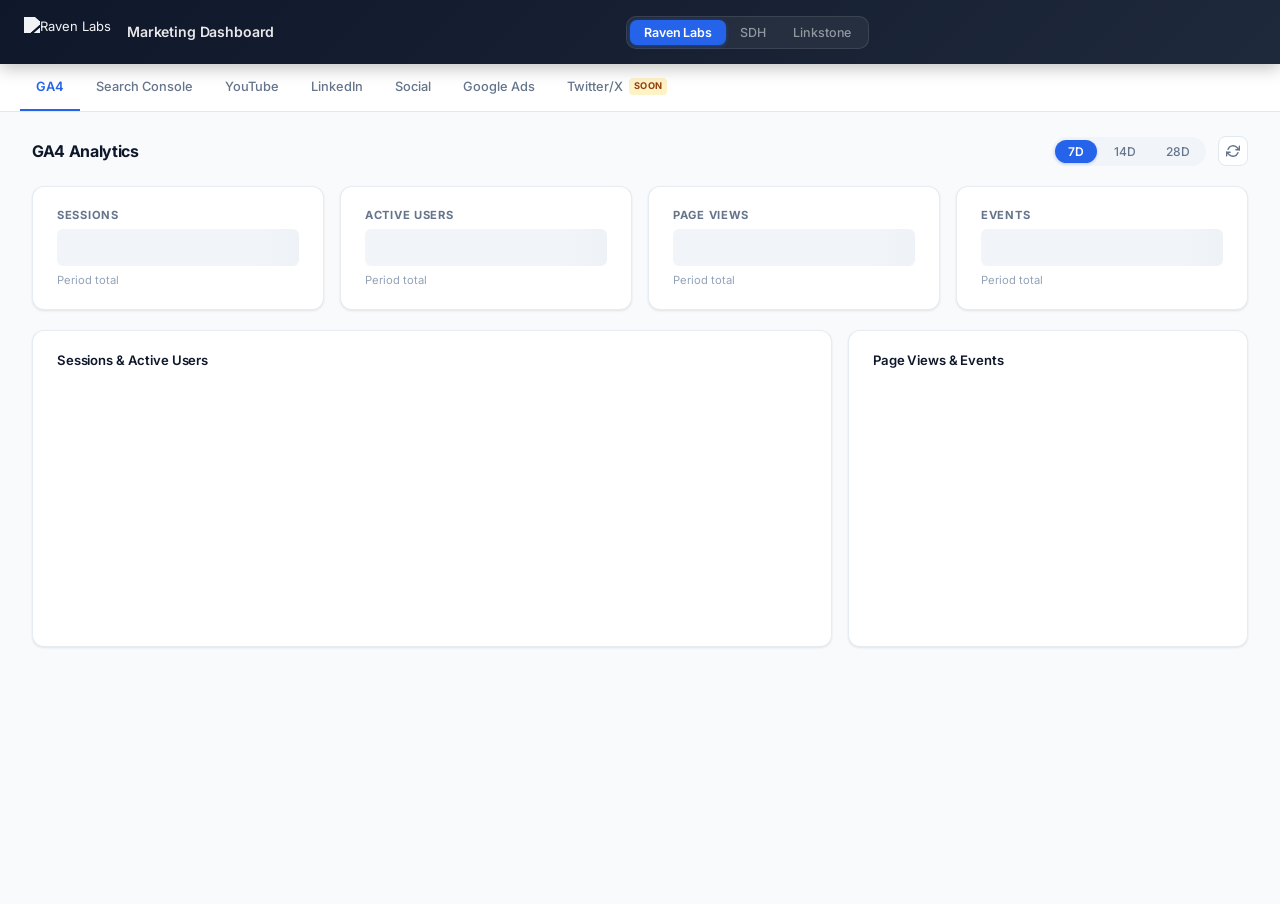
==== commit 8f8f1c68: "Add Google Ads credentials, hide Twitter/Google Ads tabs for SDH and Linkstone - Update ORG_CONFIG: " ====
--- a/public/index.html
+++ b/public/index.html
@@ -20,15 +20,13 @@
     </div>
     <div class="header-center">
       <div class="org-switcher-wrap">
-        <label class="org-label">Org</label>
-        <select id="org-switcher" class="org-switcher">
-          <option value="ravenlabs">Raven Labs</option>
-          <option value="sdh">SDH</option>
-          <option value="linkstone">Linkstone</option>
-        </select>
+        <button class="org-btn active" data-org="ravenlabs">Raven Labs</button>
+        <button class="org-btn" data-org="sdh">SDH</button>
+        <button class="org-btn" data-org="linkstone">Linkstone</button>
       </div>
     </div>
     <div class="header-right">
+      <span class="sync-badge" id="last-synced" style="margin-right: 15px; color: #64748b; font-size: 0.85rem;"></span>
       <span class="date-badge" id="header-date"></span>
     </div>
   </header>
@@ -40,8 +38,8 @@
     <button class="tab-btn" data-tab="youtube">YouTube</button>
     <button class="tab-btn" data-tab="linkedin">LinkedIn</button>
     <button class="tab-btn" data-tab="social">Social</button>
+    <button class="tab-btn" data-tab="google-ads">Google Ads</button>
     <button class="tab-btn" data-tab="twitter">Twitter/X <span class="soon-badge">Soon</span></button>
-    <button class="tab-btn" data-tab="google-ads">Google Ads <span class="soon-badge">Soon</span></button>
   </nav>
 
   <!-- ═══ CONTENT AREA ═══ -->
@@ -338,16 +336,49 @@
       </div>
     </div>
 
-    <!-- ── GOOGLE ADS (Coming Soon) ── -->
+    <!-- ── GOOGLE ADS ── -->
     <div class="tab-panel" id="tab-google-ads">
-      <div class="coming-soon-wrapper">
-        <div class="coming-soon-card">
-          <div class="coming-soon-icon" style="background: linear-gradient(135deg,#4285F4,#34A853,#FBBC05,#EA4335); background-size: 200% 200%;">
-            <svg width="28" height="28" viewBox="0 0 24 24" fill="#fff"><path d="M12.48 10.92v3.28h7.84c-.24 1.84-.853 3.187-1.787 4.133-1.147 1.147-2.933 2.4-6.053 2.4-4.827 0-8.6-3.893-8.6-8.72s3.773-8.72 8.6-8.72c2.6 0 4.507 1.027 5.907 2.347l2.307-2.307C18.747 1.44 16.133 0 12.48 0 5.867 0 .307 5.387.307 12s5.56 12 12.173 12c3.573 0 6.267-1.173 8.373-3.36 2.16-2.16 2.84-5.213 2.84-7.667 0-.76-.053-1.467-.173-2.053H12.48z"/></svg>
-          </div>
-          <h2 class="coming-soon-title">Google Ads</h2>
-          <p class="coming-soon-desc">Google Ads integration is pending access approval. Campaign performance, spend, and conversion data will appear here once connected.</p>
-          <span class="coming-soon-tag" id="gads-status">Pending approval</span>
+      <div class="tab-toolbar">
+        <div class="toolbar-left">
+          <h2 class="tab-heading">Google Ads</h2>
+        </div>
+        <div class="toolbar-right">
+          <div class="date-filters">
+            <button class="date-btn active" data-days="7">7D</button>
+            <button class="date-btn" data-days="14">14D</button>
+            <button class="date-btn" data-days="28">28D</button>
+          </div>
+          <button class="refresh-btn" data-refresh="google-ads" title="Refresh">
+            <svg width="14" height="14" viewBox="0 0 24 24" fill="none" stroke="currentColor" stroke-width="2.5" stroke-linecap="round" stroke-linejoin="round"><polyline points="23 4 23 10 17 10"></polyline><polyline points="1 20 1 14 7 14"></polyline><path d="M3.51 9a9 9 0 0 1 14.85-3.36L23 10M1 14l4.64 4.36A9 9 0 0 0 20.49 15"></path></svg>
+          </button>
+        </div>
+      </div>
+      <div class="kpi-grid">
+        <div class="kpi-card">
+          <span class="kpi-label">Clicks</span>
+          <div class="kpi-number loading-shimmer" id="gads-clicks">--</div>
+          <span class="kpi-context">Period total</span>
+        </div>
+        <div class="kpi-card">
+          <span class="kpi-label">Impressions</span>
+          <div class="kpi-number loading-shimmer" id="gads-impressions">--</div>
+          <span class="kpi-context">Period total</span>
+        </div>
+        <div class="kpi-card">
+          <span class="kpi-label">Cost</span>
+          <div class="kpi-number loading-shimmer" id="gads-cost">--</div>
+          <span class="kpi-context">Period total</span>
+        </div>
+        <div class="kpi-card">
+          <span class="kpi-label">Conversions</span>
+          <div class="kpi-number loading-shimmer" id="gads-conversions">--</div>
+          <span class="kpi-context">Period total</span>
+        </div>
+      </div>
+      <div class="charts-grid charts-grid-full">
+        <div class="chart-card">
+          <div class="chart-title">Clicks &amp; Conversions</div>
+          <div class="canvas-wrapper"><canvas id="gadsChart"></canvas></div>
         </div>
       </div>
     </div>
--- a/public/css/style.css
+++ b/public/css/style.css
@@ -26,37 +26,45 @@
 
 /* ── App Header ───────────────────────────────────────── */
 .app-header {
-  height: 60px;
-  background: #0f172a;
+  height: 64px;
+  background: linear-gradient(135deg, #0f172a 0%, #1e293b 100%);
   display: flex;
   align-items: center;
   justify-content: space-between;
-  padding: 0 1.5rem 0 1.25rem;
+  padding: 0 2rem 0 1.5rem;
   flex-shrink: 0;
   position: relative;
   z-index: 100;
+  box-shadow: 0 1px 0 rgba(255,255,255,0.04), 0 4px 16px rgba(0,0,0,0.25);
 }
 
 .header-left {
   display: flex;
   align-items: center;
-  gap: 0.75rem;
+  gap: 1rem;
   min-width: 0;
 }
 
 .header-logo {
-  height: 28px;
+  height: 30px;
   width: auto;
   object-fit: contain;
   filter: brightness(0) invert(1);
-  opacity: 0.92;
+  opacity: 0.95;
   flex-shrink: 0;
 }
 
+.header-divider {
+  width: 1px;
+  height: 20px;
+  background: rgba(255,255,255,0.12);
+  flex-shrink: 0;
+}
+
 .header-title {
-  font-size: 0.9rem;
-  font-weight: 600;
-  color: #fff;
+  font-size: 0.88rem;
+  font-weight: 600;
+  color: rgba(255,255,255,0.9);
   letter-spacing: -0.01em;
   white-space: nowrap;
 }
@@ -67,58 +75,56 @@
   justify-content: center;
 }
 
+/* Org switcher — segmented pill style */
 .org-switcher-wrap {
   display: flex;
   align-items: center;
-  gap: 0.5rem;
-  background: rgba(255,255,255,0.08);
-  border: 1px solid rgba(255,255,255,0.12);
-  border-radius: 24px;
-  padding: 4px 6px 4px 12px;
-}
-
-.org-label {
-  font-size: 0.68rem;
-  font-weight: 600;
-  text-transform: uppercase;
-  letter-spacing: 0.8px;
-  color: rgba(255,255,255,0.45);
-  white-space: nowrap;
-}
-
-.org-switcher {
+  gap: 0;
+  background: rgba(255,255,255,0.06);
+  border: 1px solid rgba(255,255,255,0.1);
+  border-radius: 10px;
+  padding: 3px;
+}
+
+.org-btn {
   background: transparent;
   border: none;
+  color: rgba(255,255,255,0.5);
+  font-family: 'Inter', sans-serif;
+  font-size: 0.78rem;
+  font-weight: 500;
+  cursor: pointer;
+  padding: 5px 14px;
+  border-radius: 7px;
+  transition: all 0.15s ease;
+  white-space: nowrap;
+  letter-spacing: -0.01em;
+}
+
+.org-btn:hover {
+  color: rgba(255,255,255,0.85);
+  background: rgba(255,255,255,0.07);
+}
+
+.org-btn.active {
+  background: #2563eb;
   color: #fff;
-  font-family: 'Inter', sans-serif;
-  font-size: 0.82rem;
-  font-weight: 600;
-  cursor: pointer;
-  outline: none;
-  padding: 2px 22px 2px 4px;
-  appearance: none;
-  -webkit-appearance: none;
-  background-image: url("data:image/svg+xml,%3Csvg xmlns='http://www.w3.org/2000/svg' width='12' height='12' viewBox='0 0 24 24' fill='none' stroke='rgba(255,255,255,0.5)' stroke-width='2.5' stroke-linecap='round' stroke-linejoin='round'%3E%3Cpolyline points='6 9 12 15 18 9'%3E%3C/polyline%3E%3C/svg%3E");
-  background-repeat: no-repeat;
-  background-position: right 4px center;
-}
-
-.org-switcher option {
-  background: #1e293b;
-  color: #fff;
+  font-weight: 600;
+  box-shadow: 0 1px 4px rgba(37,99,235,0.5);
+}
+
+.header-right {
+  display: flex;
+  align-items: center;
+  gap: 0.75rem;
+}
+
+.date-badge {
+  font-size: 0.72rem;
   font-weight: 500;
-}
-
-.header-right {
-  display: flex;
-  align-items: center;
-}
-
-.date-badge {
-  font-size: 0.75rem;
-  font-weight: 500;
-  color: rgba(255,255,255,0.5);
+  color: rgba(255,255,255,0.35);
   white-space: nowrap;
+  letter-spacing: 0.01em;
 }
 
 /* ── Tab Bar ──────────────────────────────────────────── */
